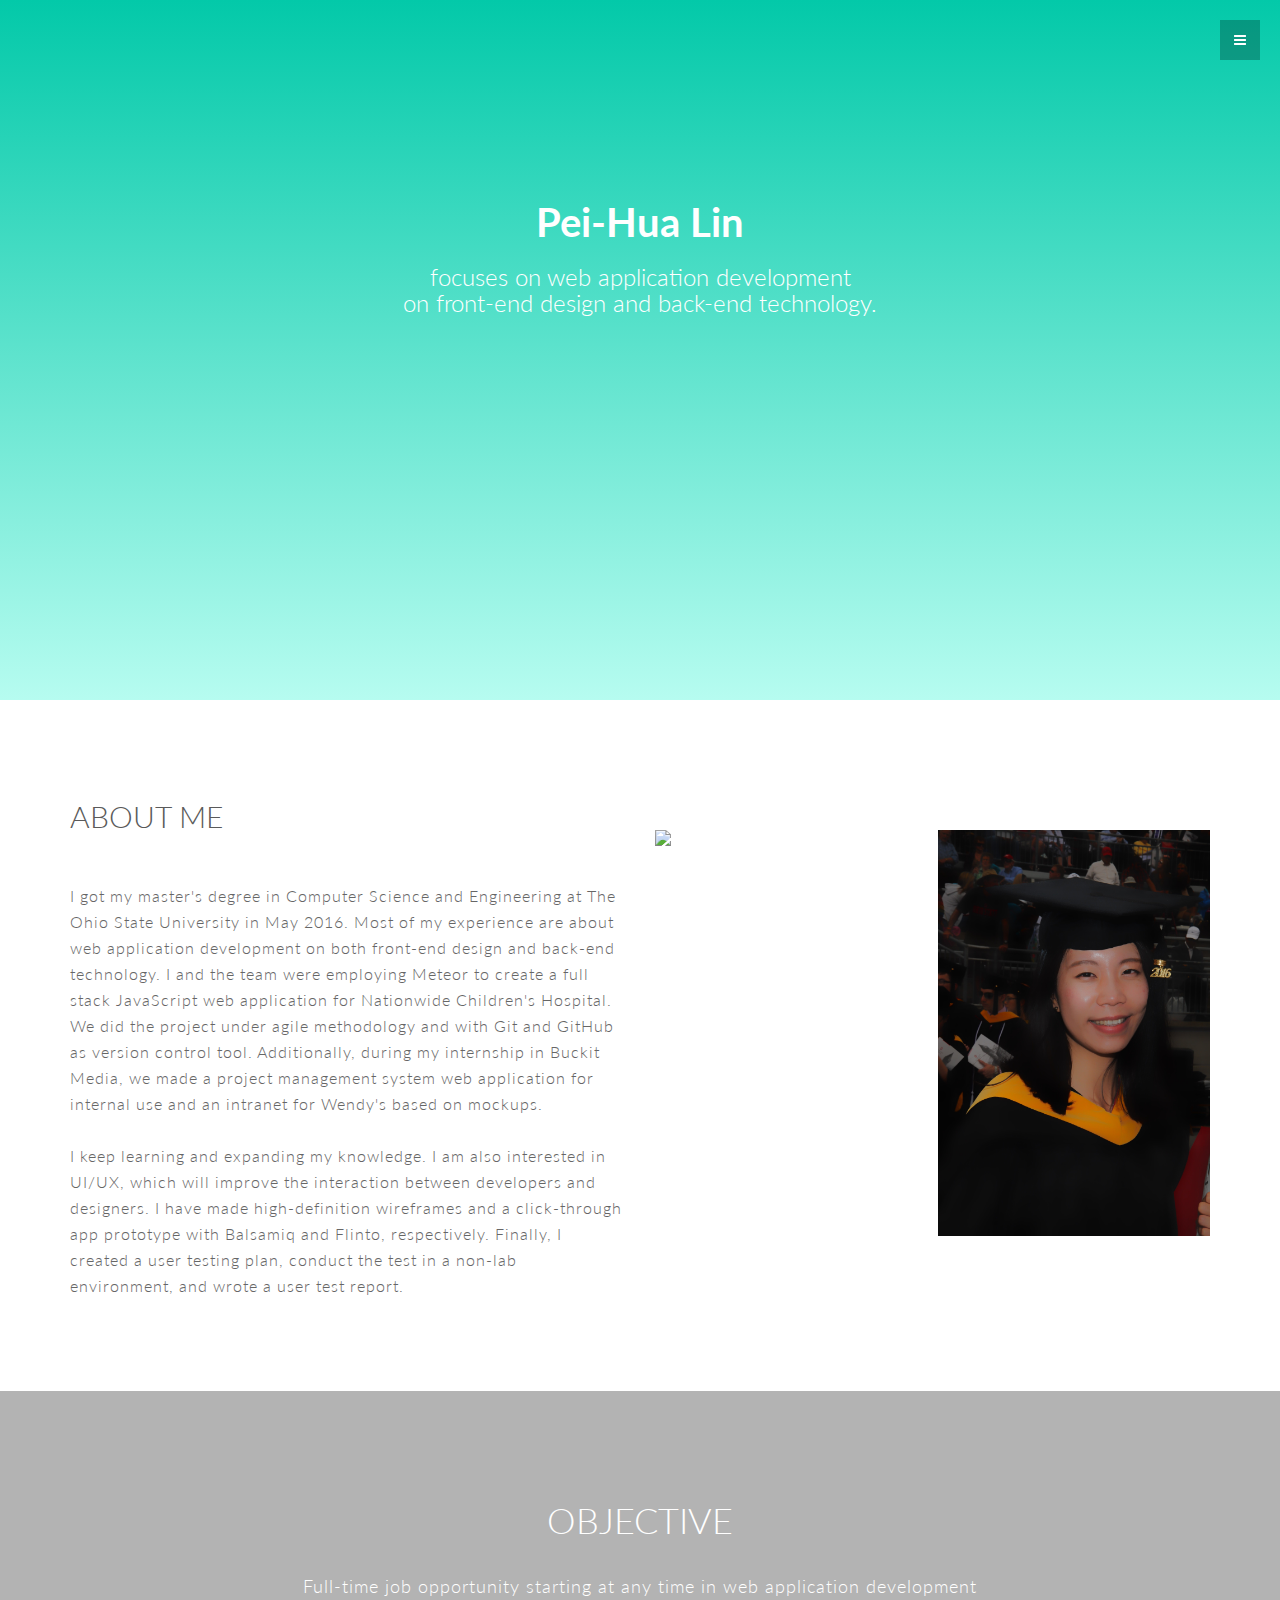
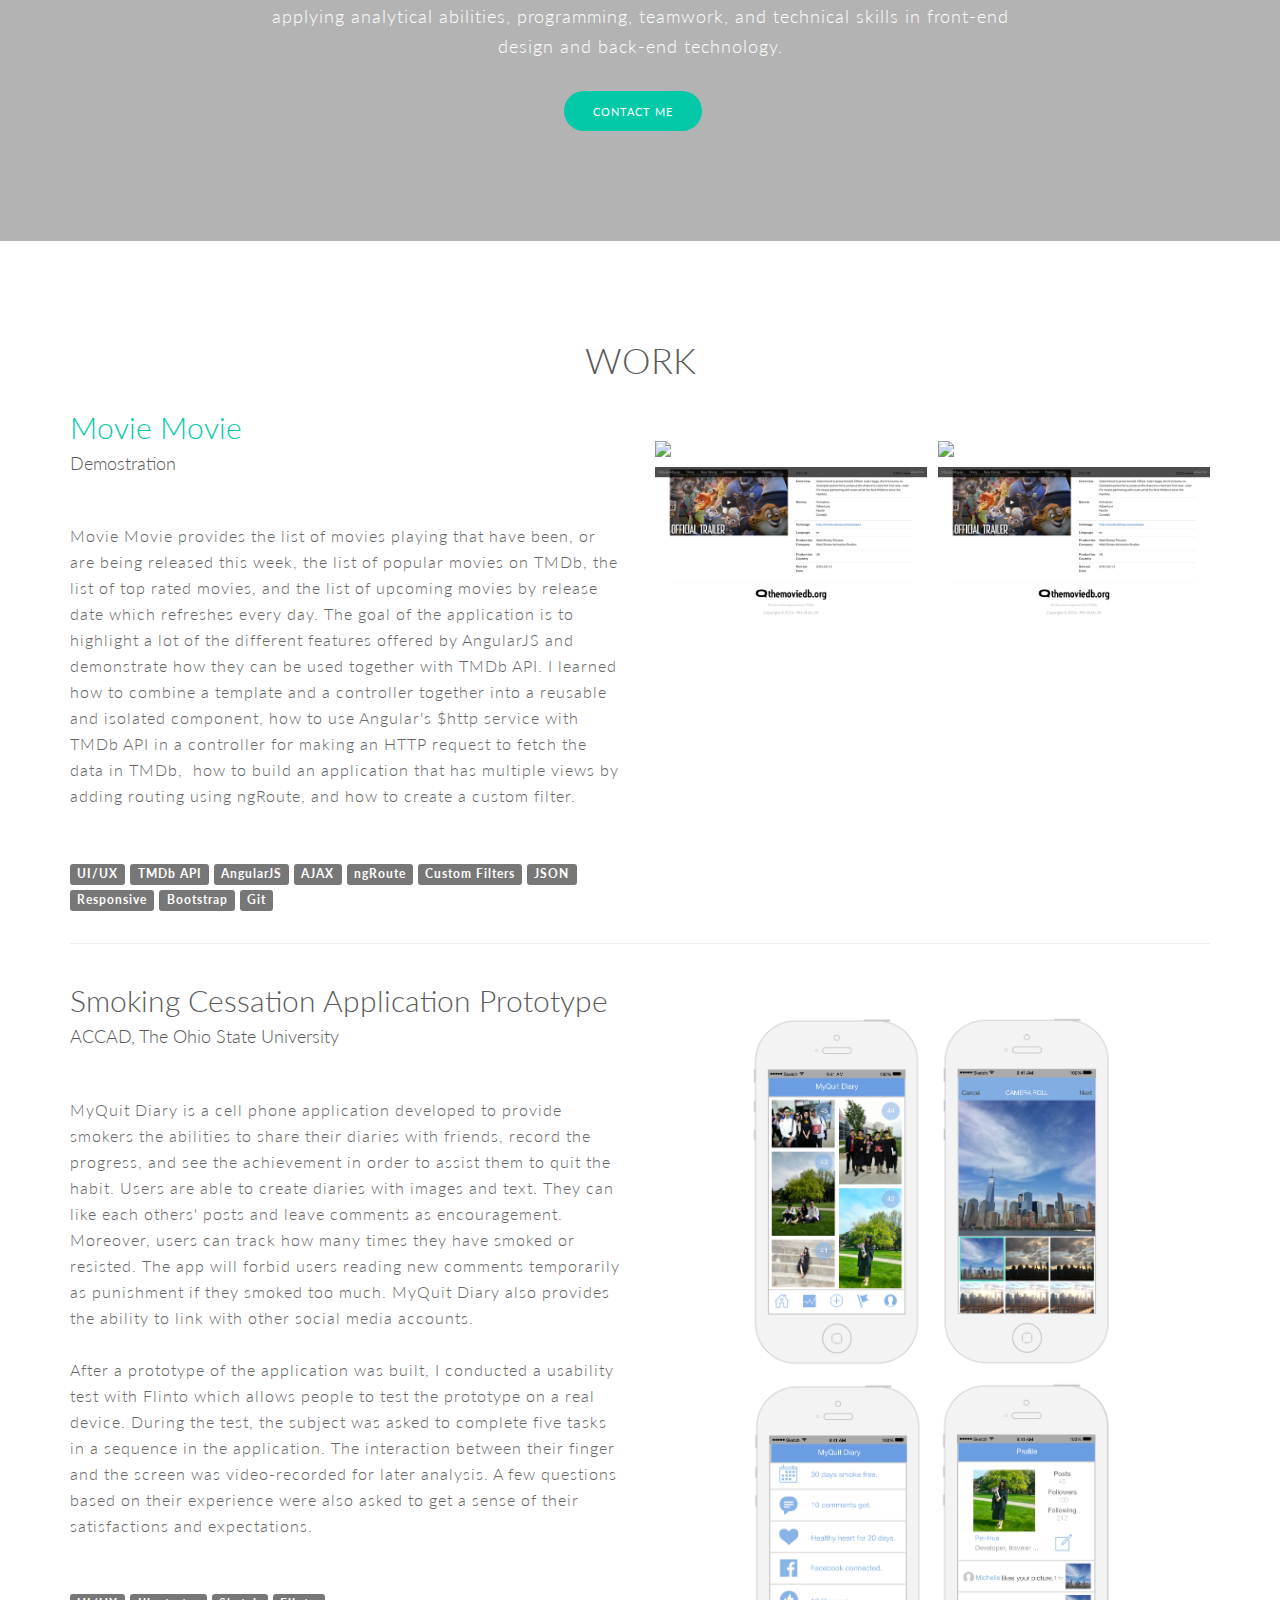
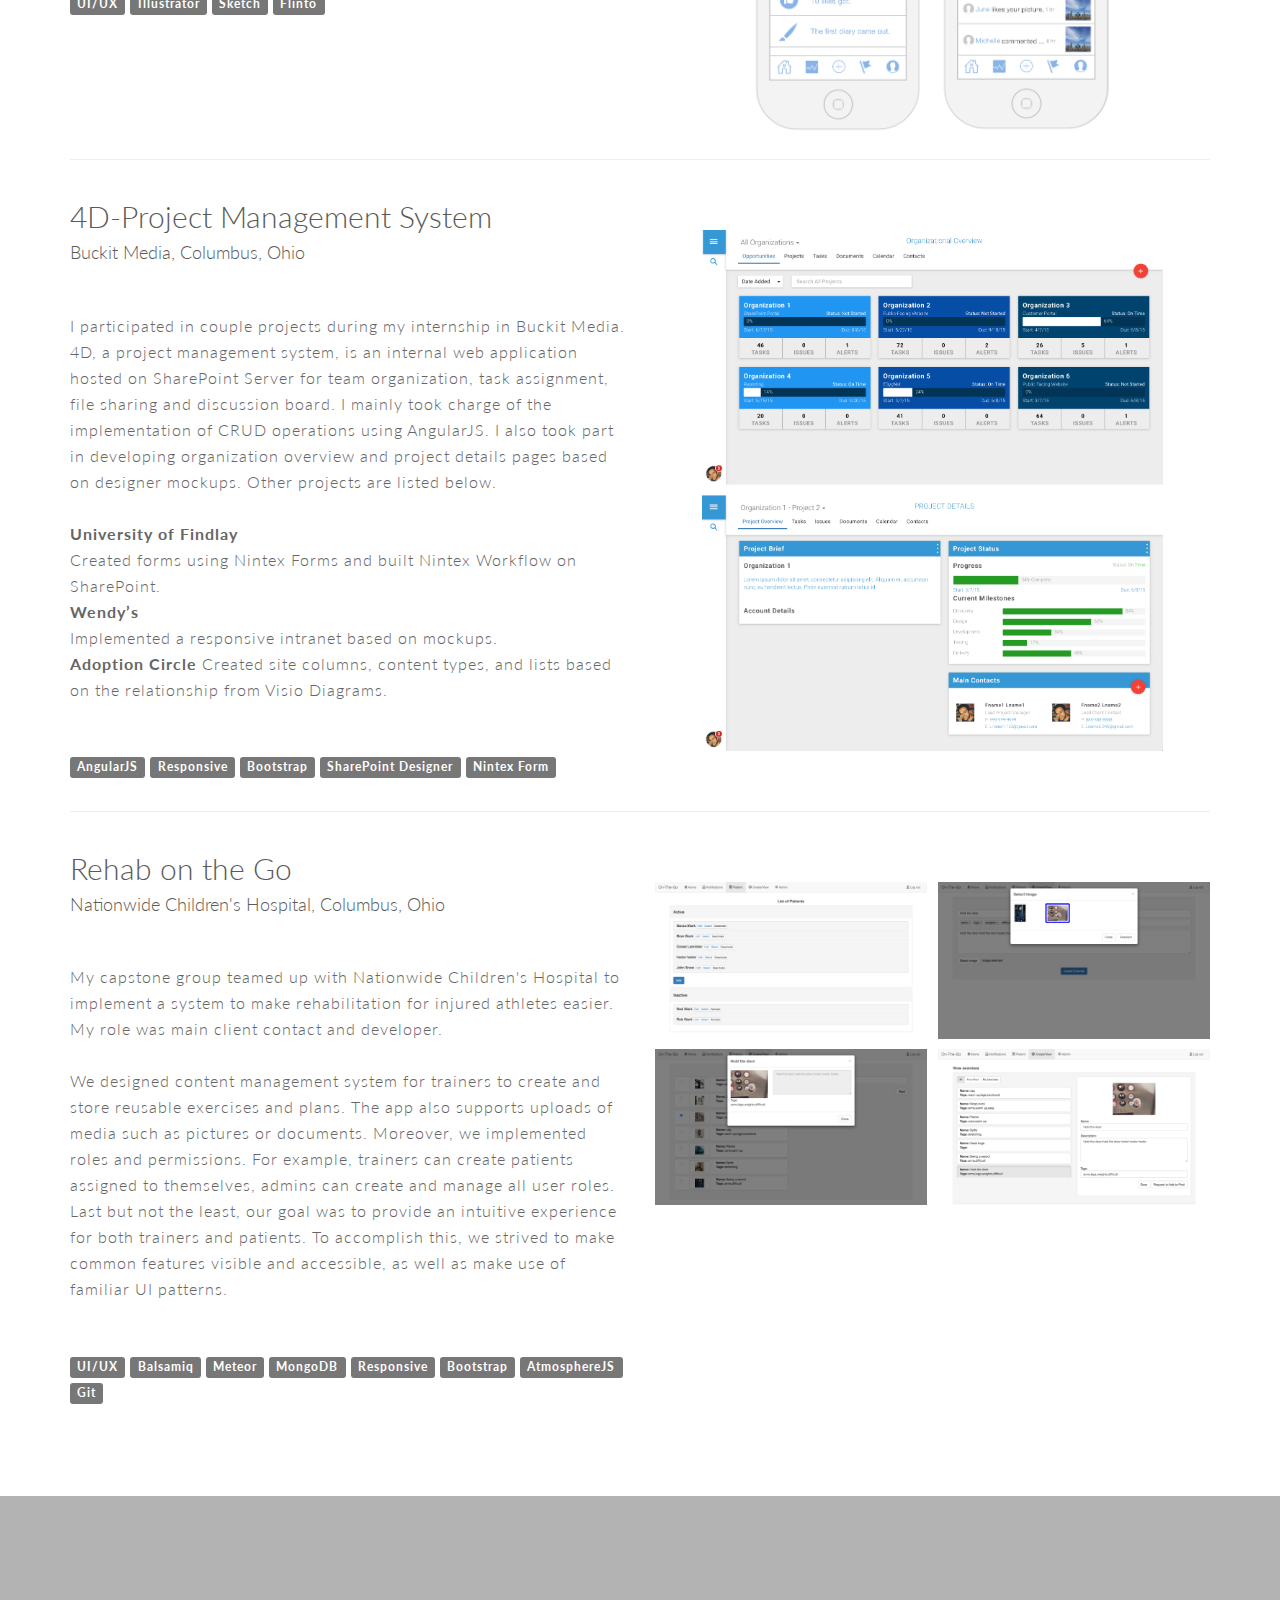
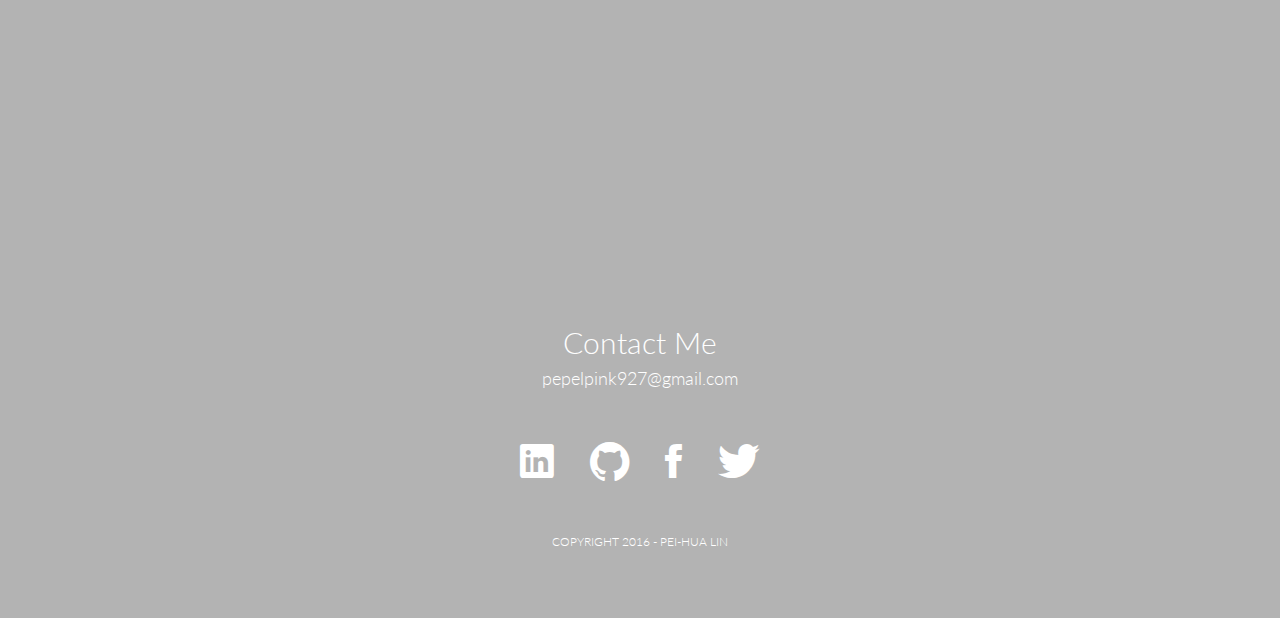
==== index.html @ c80e7998 "real moviemovie project description" ====
<!doctype html>
<html lang="en">
  <head>        
    <meta charset="utf-8" />
    <meta http-equiv="X-UA-Compatible" content="IE=edge" />
    <meta name="viewport" content="width=device-width, initial-scale=1" />
    <meta name="keywords" content="pei-hua, lin, Pei-Hua Lin, Pepel, web developer, front-end, front end" />
    <meta name="description" content="Pei-Hua Lin has experience about both front-end design and back-end technology." />
    <meta name="author" content="Pei-Hua Lin" />

    <meta property="og:site_name" content="Pei-Hua Lin" />
    <meta property="og:title" content="Pei-Hua Lin"/>
    <meta property="og:type" content="website"/>
    <meta property="og:url" content="http://pepellin.github.io"/>
    <meta property="og:image" content="https://raw.githubusercontent.com/pepellin/pepellin.github.io/master/images/profilePic.jpg"/>
    <meta property="og:description" content="Pei-Hua Lin has experience about both front-end design and back-end technology."/>

    <title>Pei-Hua Lin</title>

    <!-- Bootstrap core CSS -->
    <link href="assets/css/bootstrap.css" rel="stylesheet" />

    <!-- Custom styles for this template -->
    <link href="assets/css/ionicons.min.css" rel="stylesheet" />
    <link href="assets/css/style.css" rel="stylesheet">
    <link href="assets/css/font-awesome.min.css" rel="stylesheet" />

    <!-- Magnific Popup -->
    <link href="assets/css/magnific-popup.css" rel="stylesheet" />

    <!-- IE10 viewport hack for Surface/desktop Windows 8 bug -->
    <script src="assets/js/ie10-viewport-bug-workaround.js"></script>

    <!-- HTML5 shim and Respond.js IE8 support of HTML5 elements and media queries -->
    <!--[if lt IE 9]>
      <script src="https://oss.maxcdn.com/html5shiv/3.7.2/html5shiv.min.js"></script>
      <script src="https://oss.maxcdn.com/respond/1.4.2/respond.min.js"></script>
    <![endif]-->
    
    <!-- Google Map CSS -->
    <link href="assets/css/main.css" rel="stylesheet" />
    
  </head>

  <body data-spy="scroll" data-target="#theMenu" data-offset="10">

    <!-- Menu -->
    <nav class="menu" id="theMenu">
      <div class="menu-wrap">
        <h1 class="logo"><a href="index.html#home">Pei-Hua Lin</a></h1>
        <i class="fa fa-times menu-close"></i>
          <ul class="nav nav-pills nav-stacked">
            <li class="active">
              <a href="#home" class="smoothScroll">Home</a>
            </li>
            <li>
              <a href="#about" class="smoothScroll">About</a>
            </li>
            <li>
              <a href="#work" class="smoothScroll">Work</a>
            </li>
            <li>
              <a href="#contact" class="smoothScroll">Contact</a>
            </li>
          </ul>
        <a href="https://www.linkedin.com/in/pepellin" target="_blank"><i class="fa fa-linkedin"></i></a>
        <a href="https://github.com/pepellin" target="_blank"><i class="fa fa-github"></i></a>
        <a href="https://facebook.com/pepelpink" target="_blank"><i class="fa fa-facebook"></i></a>
        <a href="https://twitter.com/pepel_lin" target="_blank"><i class="fa fa-twitter"></i></a>
      </div>
      
      <!-- Menu button -->
      <div id="menuToggle"><i class="fa fa-bars"></i></div>
    </nav>

    <header id="home" name="home">
      <!--<div class="logo">Pei-Hua Lin</div>-->
      <!--<div class="social hidden-xs">
        <a href="https://www.linkedin.com/in/pepellin"><i class="ion-social-linkedin"></i></a>
        <a href="https://github.com/pepellin"><i class="ion-social-github"></i></a>
        <a href="https://facebook.com/pepelpink"><i class="ion-social-facebook"></i></a>
        <a href="https://twitter.com/pepel_lin"><i class="ion-social-twitter"></i></a>
      </div>-->
      <div class="container">
        <div class="row">
          <div class="col-md-8 col-md-offset-2 centered">
            <h1>Pei-Hua Lin</h1>
            <h3>focuses on web application development<br> on front-end design and back-end technology.</h3>
          </div>
        </div><!--/row-->
      </div><!--/container-->
    </header>
    
    <section id="about" name="about">  	
      <div class="container ptb">
        <div class="row">
          <div class="col-md-6">
            <h2>ABOUT ME</h2>
            <p class="mt">
                I got my master's degree in Computer Science and Engineering at The Ohio State University in May 2016. Most of my experience are about web application development on both front-end design and back-end technology. I and the team were employing Meteor to create a full stack JavaScript web application for Nationwide Children's Hospital. We did the project under agile methodology and with Git and GitHub as version control tool. Additionally, during my internship in Buckit Media, we made a project management system web application for internal use and an intranet for Wendy's based on mockups.<br><br> 
                I keep learning and expanding my knowledge. I am also interested in UI/UX, which will improve the interaction between developers and designers. I have made high-definition wireframes and a click-through app prototype with Balsamiq and Flinto, respectively. Finally, I created a user testing plan, conduct the test in a non-lab environment, and wrote a user test report.
            </p>
          </div>
          <div class="mt col-md-6 col-sm-12">
            <div class="popup-gallery" id="mix-container">
                <!-- Image 1 -->
                <div class="col-md-6 col-sm-6 col-xs-6 mix">
                        <a href="assets/img/profilePic1.png">
                            <img class="img-responsive" src="assets/img/profilePic1.png" /><!-- Image 1 source -->
                        </a>
                </div>
                <!-- Image 2 -->
                <div class="col-md-6 col-sm-6 col-xs-6 mix">
                        <a href="assets/img/profilePic2.png">
                            <img class="img-responsive" src="assets/img/profilePic2.png" /><!-- Image 2 source -->
                        </a>
                </div>
            </div>
          </div>
        </div><!--/row-->
      </div><!--/container-->
    

      <div id="sep">
        <div class="container">
          <div class="row centered">
            <div class="col-md-8 col-md-offset-2">
              <h1>OBJECTIVE</h1>
              <h4>Full-time job opportunity starting at any time in web application development applying analytical abilities, programming, teamwork, and technical skills in front-end design and back-end technology.</h4>
              <p><a href="#contact" class="smoothScroll"><button class="btn btn-conf-2 btn-green">Contact Me</button></a></p>
            </div><!--/col-md-8-->
          </div>
        </div>
      </div><!--/sep-->
    </section>
    
    <section id="work" name="work">  	
      <div class="container ptb">
        <section class="row">
          <div class="centered col-md-8 col-md-offset-2">
            <h1>WORK</h1>
          </div>
          <div class="col-md-6 col-sm-12">
            <a href="#/moviemovie/app/moviemovie.html#!/">
              <h2>Movie Movie</h2>
            </a>
            <h4>Demostration</h4>
            <p class="mt">
              Movie Movie provides the list of movies playing that have been, or are being released this week, 
              the list of popular movies on TMDb, 
              the list of top rated movies, 
              and the list of upcoming movies by release date which refreshes every day. 
              The goal of the application is to highlight a lot of the different features offered by AngularJS and demonstrate how they can be used together with TMDb API. 
              I learned how to combine a template and a controller together into a reusable and isolated component, 
              how to use Angular's $http service with TMDb API in a controller for making an HTTP request to fetch the data in TMDb, 
              how to build an application that has multiple views by adding routing using ngRoute, 
              and how to create a custom filter.
            </p>
            <p class="mt">
              <span class="label label-default">UI/UX</span>
              <span class="label label-default">TMDb API</span>
              <span class="label label-default">AngularJS</span>
              <span class="label label-default">AJAX</span>
              <span class="label label-default">ngRoute</span>
              <span class="label label-default">Custom Filters</span>
              <span class="label label-default">JSON</span>              
              <span class="label label-default">Responsive</span>
              <span class="label label-default">Bootstrap</span>
              <span class="label label-default">Git</span>
            </p> 
          </div>
          <div class="mt col-md-6 col-sm-12">
            <div class="popup-gallery" id="mix-container">
                <!-- Image 1 -->
                <div class="col-md-6 col-sm-6 col-xs-6 mix">
                        <a href="assets/img/moviemovie1.png">
                            <img class="img-responsive" src="assets/img/moviemovie1.png" /><!-- Image 1 source -->
                        </a>
                </div>
                <!-- Image 2 -->
                <div class="col-md-6 col-sm-6 col-xs-6 mix">
                        <a href="assets/img/moviemovie2.png">
                            <img class="img-responsive" src="assets/img/moviemovie2.png" /><!-- Image 2 source -->
                        </a>
                </div>
                <!-- Image 3 -->
                <div class="col-md-6 col-sm-6 col-xs-6 mix">
                        <a href="assets/img/moviemovie3.png">
                            <img class="img-responsive" src="assets/img/moviemovie4.png" /><!-- Image 3 source -->
                        </a>
                </div>
                <!-- Image 4 -->
                <div class="col-md-6 col-sm-6 col-xs-6 mix">
                        <a href="assets/img/moviemovie4.png">
                            <img class="img-responsive" src="assets/img/moviemovie4.png" /><!-- Image 4 source -->
                        </a>
                </div>
            </div>
          </div>
        </section><!--/row-->
        <hr />
        <section class="row">
          <div class="col-md-6 col-sm-12">
            <h2>Smoking Cessation Application Prototype</h2>
            <h4>ACCAD, The Ohio State University</h4>
            <p class="mt">
              MyQuit Diary is a cell phone application developed to provide smokers the abilities to share their diaries with friends, record the progress, and see the achievement in order to assist them to quit the habit. Users are able to create diaries with images and text. They can like each others' posts and leave comments as encouragement. Moreover, users can track how many times they have smoked or resisted. The app will forbid users reading new comments temporarily as punishment if they smoked too much. MyQuit Diary also provides the ability to link with other social media accounts.<br><br>

              After a prototype of the application was built, I conducted a usability test with Flinto which allows people to test the prototype on a real device. During the test, the subject was asked to complete five tasks in a sequence in the application. The interaction between their finger and the screen was video-recorded for later analysis. A few questions based on their experience were also asked to get a sense of their satisfactions and expectations.
            </p>
            <p class="mt">
              <span class="label label-default">UI/UX</span>
              <span class="label label-default">Illustrator</span>  
              <span class="label label-default">Sketch</span>
              <span class="label label-default">Flinto</span>
            </p>  
          </div>
          <div class="mt col-md-6 col-sm-12">
            <div class="popup-gallery" id="mix-container">
                <!-- Image 1 -->
                <div class="col-md-4 col-md-offset-2 col-sm-3 col-xs-3 mix">
                        <a href="assets/img/myQuit1.png">
                            <img class="img-responsive" src="assets/img/myQuit1.png" /><!-- Image 1 source -->
                        </a>
                </div>
                <!-- Image 2 -->
                <div class="col-md-4 col-sm-3 col-xs-3 mix">
                        <a href="assets/img/myQuit2.png">
                            <img class="img-responsive" src="assets/img/myQuit2.png" /><!-- Image 2 source -->
                        </a>
                </div>
                <!-- Image 3 -->
                <div class="col-md-4 col-md-offset-2 col-sm-3 col-xs-3 mix">
                        <a href="assets/img/myQuit3.png">
                            <img class="img-responsive" src="assets/img/myQuit3.png" /><!-- Image 3 source -->
                        </a>
                </div>
                <!-- Image 4 -->
                <div class="col-md-4 col-sm-3 col-xs-3 mix">
                        <a href="assets/img/myQuit4.png">
                            <img class="img-responsive" src="assets/img/myQuit4.png" /><!-- Image 4 source -->
                        </a>
                </div>
            </div>
          </div>
        </section><!--/row-->
        <hr />
        <section class="row">
          <div class="col-md-6 col-sm-12">
            <h2>4D-Project Management System</h2>
            <h4>Buckit Media, Columbus, Ohio</h4>
            <p class="mt">
              I participated in couple projects during my internship in Buckit Media. 4D, a project management system, is an internal web application hosted on SharePoint Server for team organization, task assignment, file sharing and discussion board. I mainly took charge of the implementation of CRUD operations using AngularJS. I also took part in developing organization overview and project details pages based on designer mockups. Other projects are listed below.<br><br>
              <strong>University of Findlay</strong><br>
                Created forms using Nintex Forms and built Nintex Workflow on SharePoint.<br>
                <strong>Wendy’s</strong><br>
                Implemented a responsive intranet based on mockups.<br>
                <strong>Adoption Circle</strong>
                Created site columns, content types, and lists based on the relationship from Visio Diagrams.
            </p>
            <p class="mt">
              <span class="label label-default">AngularJS</span>
              <span class="label label-default">Responsive</span>
              <span class="label label-default">Bootstrap</span>
              <span class="label label-default">SharePoint Designer</span>
              <span class="label label-default">Nintex Form</span>
            </p> 
          </div>
          <div class="mt col-md-6 col-sm-12">
            <div class="popup-gallery" id="mix-container">
                <!-- Image 1 -->
                <div class="col-md-10 col-md-offset-1 col-sm-6 col-xs-6 mix">
                        <a href="assets/img/fourD1.png">
                            <img class="img-responsive" src="assets/img/fourD1.png" /><!-- Image 1 source -->
                        </a>
                </div>
                <!-- Image 2 -->
                <div class="col-md-10 col-md-offset-1 col-sm-6 col-xs-6 mix">
                        <a href="assets/img/fourD2.png">
                            <img class="img-responsive" src="assets/img/fourD2.png" /><!-- Image 2 source -->
                        </a>
                </div>
            </div>
          </div>
        </section><!--/row-->
        <hr />
        <section class="row">
          <div class="col-md-6 col-sm-12">
            <h2>Rehab on the Go</h2>
            <h4>Nationwide Children's Hospital, Columbus, Ohio</h4>
            <p class="mt">
              My capstone group teamed up with Nationwide Children's Hospital to implement a system to make rehabilitation for injured athletes easier. My role was main client contact and developer.<br><br> 

              We designed content management system for trainers to create and store reusable exercises and plans. The app also supports uploads of media such as pictures or documents. Moreover, we implemented roles and permissions. For example, trainers can create patients assigned to themselves, admins can create and manage all user roles. Last but not the least, our goal was to provide an intuitive experience for both trainers and patients.  To accomplish this, we strived to make common features visible and accessible, as well as make use of familiar UI patterns.
            </p>
            <p class="mt">
              <span class="label label-default">UI/UX</span>
              <span class="label label-default">Balsamiq</span>
              <span class="label label-default">Meteor</span>
              <span class="label label-default">MongoDB</span>
              <span class="label label-default">Responsive</span>
              <span class="label label-default">Bootstrap</span>
              <span class="label label-default">AtmosphereJS</span>
              <span class="label label-default">Git</span>
            </p> 
          </div>
          <div class="mt col-md-6 col-sm-12">
            <div class="popup-gallery" id="mix-container">
                <!-- Image 1 -->
                <div class="col-md-6 col-sm-6 col-xs-6 mix">
                        <a href="assets/img/rotg1.png">
                            <img class="img-responsive" src="assets/img/rotg1.png" /><!-- Image 1 source -->
                        </a>
                </div>
                <!-- Image 2 -->
                <div class="col-md-6 col-sm-6 col-xs-6 mix">
                        <a href="assets/img/rotg2.png">
                            <img class="img-responsive" src="assets/img/rotg2.png" /><!-- Image 2 source -->
                        </a>
                </div>
                <!-- Image 3 -->
                <div class="col-md-6 col-sm-6 col-xs-6 mix">
                        <a href="assets/img/rotg3.png">
                            <img class="img-responsive" src="assets/img/rotg3.png" /><!-- Image 3 source -->
                        </a>
                </div>
                <!-- Image 4 -->
                <div class="col-md-6 col-sm-6 col-xs-6 mix">
                        <a href="assets/img/rotg4.png">
                            <img class="img-responsive" src="assets/img/rotg4.png" /><!-- Image 4 source -->
                        </a>
                </div>
            </div>
          </div>
        </section><!--/row-->
      </div><!--/container-->
    </section>

    <div id="g">

    </div><!--/g-->

    <!--<div id="green">
      <div class="container">
        <div class="row">
          <div class="col-md-6 col-md-offset-3 centered">
            <div id="carousel-example-generic" class="carousel slide" data-ride="carousel">-->
              <!-- Indicators -->
              <!-- Wrapper for slides -->
              <!--<div class="carousel-inner" role="listbox">
                <div class="item active">
                  <h3>I enjoyed so much the last edition of Landing Sumo, that I bought the tickets for the new one edition of the event the first day.</h3>
                  <h5><tgr>DAVID JHONSON</tgr></h5>
                </div>
                <div class="item">
                    <h3>It is a long established fact that a reader will be distracted by the readable content of a page when looking at its layout.</h3>
                    <h5><tgr>MARK LAWRENCE</tgr></h5>
                </div>
                <div class="item">
                  <h3>There are many variations of passages of Lorem Ipsum available, but the majority have suffered alteration, by injected humour.</h3>
                  <h5><tgr>LISA SMITH</tgr></h5>
                </div>
              </div>-->
            <!--</div><!--/Carousel-->

          <!--</div>
        </div><!--/row-->
      <!--</div><!--/container-->
    <!--</div><!--/green-->
    
    <footer id="contact" name="contact">
      <div class="row">
        <div class="col-md-12">
          <div id="map"></div>
        </div>
      </div>
      <div class="container">
        <div class="row centered">
          <h2>Contact Me</h2>
          <h4><a href="mailto:pepelpink927@gmail.com">pepelpink927@gmail.com</a></h5>

          <p class="mt">
        <a href="https://www.linkedin.com/in/pepellin" target="_blank"><i class="ion-social-linkedin"></i></a>
        <a href="https://github.com/pepellin" target="_blank"><i class="ion-social-github"></i></a>
        <a href="https://facebook.com/pepelpink" target="_blank"><i class="ion-social-facebook"></i></a>
        <a href="https://twitter.com/pepel_lin" target="_blank"><i class="ion-social-twitter"></i></a>
          </p>
          <h6 class="mt">COPYRIGHT 2016 - PEI-HUA LIN</h6>
        </div><!--/row-->
      </div><!--/container-->
    </footer>

    <!-- Bootstrap core JavaScript
    ================================================== -->
    <!-- Placed at the end of the document so the pages load faster -->
    <script src="assets/js/jquery.js"></script>
    <!-- Magnific Popup -->
    <script src="assets/js/jquery.magnific-popup.js"></script>
    
    <script src="assets/js/bootstrap.js"></script>
    <!--<script src="assets/js/retina-1.1.0.js"></script>-->
    <script src="https://maps.googleapis.com/maps/api/js?callback=initMap"
        async defer></script> <!--google map-->    
    <script src="assets/js/smoothscroll.js"></script>
    <script src="assets/js/main.js"></script>
  </body>
</html>
---- assets/css/style.css ----
/*
 * Author: Carlos Alvarez
 * URL: http://alvarez.is
 *
 * Project Name: Landing Sumo - Theme 20
 * URL: http://LandingSumo.com
 * Version: 1.0
 * Exclusive Freebie for BlackTie.co
 */

/*	################################################################
	1. GENERAL STRUCTURES
################################################################# */

/* Import fonts */
@import url(http://fonts.googleapis.com/css?family=Lato:300,400,700,900);

* { 
	margin: 0;
	padding: 0px;
    font-family: 'Lato', sans-serif;
} 
body {
	background: #fff; 
	margin: 0; 
	color: #5a5a5a;
}

h1, h2, h3, h4, h5, h6 {
    font-family: 'Lato', sans-serif;
	font-weight: 300;
}


p { 
	padding: 0; 
	margin-bottom: 12px; 
    font-family: 'Lato', sans-serif;
	font-weight: 300;
	font-size: 16px; 
	line-height: 26px;
	letter-spacing: 1px;
	color: #666; 
	margin-top: 10px; 
}

html,
body {
    width: 100%;
    /*height: 100%;*/
    margin: 0px;
    padding: 0px;
    overflow-x: hidden; /* fix white blank on the right side */
}

.alignleft { float: left; }
.alignright { float: right; } 
.aligncenter {
	margin-left: auto;
	margin-right: auto;
	display: block;
	clear: both;
}
.centered {text-align: center}
.mt {margin-top: 50px;}
.mb {margin-bottom: 50px;}
.mtb {margin-top: 50px; margin-bottom: 50px;}
.mtb2 { margin-top: 100px; margin-bottom: 100px;}
.ptb {padding-top: 80px; padding-bottom: 80px;}

.clear {
	clear: both;
	display: block;
	font-size: 0;
	height: 0;
	line-height: 0;
	width:100%;
}
::-moz-selection  {
	color: #fff;
	text-shadow:none;
	background:#2B2E31;
}
::selection {
	color: #fff;
	text-shadow:none;
	background:#2B2E31;
}
*,
*:after,
*:before {
	-webkit-box-sizing: border-box;
	-moz-box-sizing: border-box;
	box-sizing: border-box;
	padding: 0;
	margin: 0;
}
a { 
	padding: 0;
	margin: 0;
	text-decoration: none; 
	-webkit-transition: background-color .4s linear, color .4s linear;
	-moz-transition: background-color .4s linear, color .4s linear;
	-o-transition: background-color .4s linear, color .4s linear;
	-ms-transition: background-color .4s linear, color .4s linear;
	transition: background-color .4s linear, color .4s linear;
	color: #03C9A9;
}
a:hover,
a:focus {
  text-decoration: none;
  color:#696E74;
}

.nopadding {
	padding: 0px !important;
	margin: 0px;
}

.nav > li > a:hover,
.nav > li > a:focus {
  text-decoration: none;
  color:#fff;
  background-color: transparent;
}

.nav-pills > li.active > a,
.nav-pills > li.active > a:hover,
.nav-pills > li.active > a:focus {
  color: #03C9A9;
  background-color: transparent;
}


/* FORM CONFIGURATION */

input {
	font-size: 16px;
	min-height: 40px;
	border-radius: 25px;
	line-height: 20px;
	padding: 15px 30px 16px;
	border: 1px solid #b9b9af;
	margin-bottom: 10px;
	background-color: #fff;
	opacity: 0.9;
	-webkit-transition: background-color 0.2s;
	transition: background-color 0.2s;
}

.subscribe-input {
	float: left;
	width: 65%;
	text-align: left;
	margin-right: 2px;
}

@media screen and (max-width: 767px) {
	.subscribe-input {
		width: 100%;
	}
}

.subscribe-submit {
	right: 0;
}

.btn-download {
	background: #FDE3A7;
}

/*Buttons Configuration */
.btn-conf {
	border-radius: 50px;
	margin-right: 15px;
	font-size: 11px;
	letter-spacing: 1px;
	text-transform: uppercase;
	padding: 18px 28px 17px 28px;
	}

.btn-conf-2 {
	border-radius: 50px;
	margin-right: 15px;
	font-size: 11px;
	letter-spacing: 1px;
	text-transform: uppercase;
	padding: 12px 28px 11px 28px;
	margin-top: 20px;
	}	

.btn-green {
	background: #03C9A9;
	color: white
}

/* HEADER SECTION */
header {
	background: #03C9A9;	
	background: -webkit-linear-gradient(#03C9A9, #9dfbec); /* For Safari 5.1 to 6.0 */
    background: -o-linear-gradient(#03C9A9, #9dfbec); /* For Opera 11.1 to 12.0 */
    background: -moz-linear-gradient(#03C9A9, #9dfbec); /* For Firefox 3.6 to 15 */
    background: linear-gradient(#03C9A9, #b6fcf0);  /*Standard syntax */
	/*background: url(../img/header.jpg) no-repeat center top;*/
	padding-top: 180px;
	text-align:center;
	background-attachment: relative;
	background-position: center center;
	min-height: 700px;
	position: relative;
	width: 100%; 
	color: white;
	
    -webkit-background-size: 100%;
    -moz-background-size: 100%;
    -o-background-size: 100%;
    background-size: 100%;

    -webkit-background-size: cover;
    -moz-background-size: cover;
    -o-background-size: cover;
    background-size: cover;
}

header .logo {
	top: 30px;
	left: 45px;
	font-size: 18px;
	font-weight: 900;
	position:absolute; 
}

header .social {
	top: 30px;
	right: 45px;
	font-size: 20px;
	position: absolute;
}

header .social i {
	margin-left: 20px;
}

header .social a {
	color: white;
}

header h1 {
	font-weight: 700;
	color: white;
	font-size: 40px;
}


/* ==========================================================================
   MENU CONFIGURATION
   ========================================================================== */

.menu {
	position: fixed;
	right: -200px;
	width: 260px;
	height: 100%;
	top: 0;
	z-index: 10;
	text-align: left;
}

.menu.menu-open {
	right: 0px;
}

.menu-wrap {
	position: absolute;
	top: 0;
	left: 60px;
	/*background: #1a1a1a;*/
	background:rgba(0,0,0,0.7);
	width: 200px;
	height: 100%;
}

.menu h1.logo a {
	font-family: 'Lato', sans-serif;
	font-size: 16px;
	font-weight: 700;
	letter-spacing: 0.15em;
	line-height: 40px;
	text-transform: uppercase;
	color: #808080;
	margin-top: 20px;
}

.menu h1.logo a:hover {
	color: #fff;
}

.menu img.logo {
	margin: 20px 0;
	max-width: 160px;
}

.menu a {
	margin-left: 20px;
	color: #808080;
	display: block;
	font-size: 12px;
	font-weight: 700;
	line-height: 40px;
	letter-spacing: 0.1em;
	text-transform: uppercase;
}

.menu a:hover {
	color: #fff;
}

.menu a:active {
	color: #ffffff;
}

.menu a > i {
	float: left;
	display: inline-block;
	vertical-align: middle; 
	text-align: left;
	width: 25px;
	font-size: 14px;
	line-height: 40px;
	margin: 25px 2px;
}

.menu-close {
	cursor: pointer;
	display: block;
	position: absolute;
	font-size: 14px;
	color: #808080;
	width: 40px;
	height: 40px;
	line-height: 40px;
	top: 20px;
	right: 5px;
	-webkit-transition: all .1s ease-in-out;
	   -moz-transition: all .1s ease-in-out;
		-ms-transition: all .1s ease-in-out;
		 -o-transition: all .1s ease-in-out;
			transition: all .1s ease-in-out;
}

.menu-close:hover {
	color: #fff;
	-webkit-transition: all .1s ease-in-out;
	   -moz-transition: all .1s ease-in-out;
		-ms-transition: all .1s ease-in-out;
		 -o-transition: all .1s ease-in-out;
			transition: all .1s ease-in-out;
}

/* Push the body after clicking the menu button */
.body-push {
	overflow-x: hidden;
	position: relative;
	left: 0;
}

.body-push-toright {
	left: 200px;
}

.body-push-toleft {
	left: -200px;
}

.menu,
.body-push {
	-webkit-transition: all .3s ease;
	   -moz-transition: all .3s ease;
		-ms-transition: all .3s ease;
		 -o-transition: all .3s ease;
			transition: all .3s ease;
}

#menuToggle {
	position: absolute;
	top: 20px;
	left: 0;
	z-index: 11;
	display: block;
	text-align: center;
	font-size: 14px;
	color: #ffffff;
	width: 40px;
	height: 40px;
	line-height: 40px;
	cursor: pointer;
	background: rgba(0,0,0,0.25);
	-webkit-transition: all .1s ease-in-out;
	   -moz-transition: all .1s ease-in-out;
		-ms-transition: all .1s ease-in-out;
		 -o-transition: all .1s ease-in-out;
			transition: all .1s ease-in-out;
}

#menuToggle:hover {
	color: #ffffff;
	background: rgba(0,0,0,0.2);
	-webkit-transition: all .1s ease-in-out;
	   -moz-transition: all .1s ease-in-out;
		-ms-transition: all .1s ease-in-out;
		 -o-transition: all .1s ease-in-out;
			transition: all .1s ease-in-out;
}


/* Store Links */
.store img {
	margin-right: 10px;
	margin-top: 20px;
}

/* SEP */
#sep {
	background: #b3b3b3;
	/*background: url(../img/sep.jpg) no-repeat center top;*/
	padding-top: 90px;
	text-align:center;
	background-attachment: relative;
	background-position: center center;
	min-height: 450px;
	width: 100%;
	color: white;
	
    -webkit-background-size: 100%;
    -moz-background-size: 100%;
    -o-background-size: 100%;
    background-size: 100%;

    -webkit-background-size: cover;
    -moz-background-size: cover;
    -o-background-size: cover;
    background-size: cover;
}

#sep h4 {
	letter-spacing: 1px;
	line-height: 30px;
	margin-top: 30px;
}

/* Pricing Tables */
.price-table {
	border: 2px solid #5a5a5a;
	border-radius: 25px;
	padding-top: 15px;
	padding-bottom: 25px;
	margin: 5px; 
}

.price-table .p-head {
	font-weight: 700;
	font-size: 14px;
	letter-spacing: 1px;
	text-transform: uppercase;
	line-height: 80px;
	border-bottom: 2px solid #ccc;
}

.price-table .p-body .features li {
	color: #333333;
	border-bottom: 2px solid #ccc;
	padding: 24px 0px;
	margin: 0;
	letter-spacing: 1px;
}

.p-body .price .detail {
	font-weight: 700;
	font-size: 45px;
	margin-left: 10px;
	margin-right: 10px;
}

.p-body .price .sub {
	font-size: 18px;
	color: #ccc;
	position: relative;
	bottom: 10px;
	font-weight: 700;
}

ul {
	list-style-type: none;
}

/* SPONSORS */
#g {
	background: #f2f2f2;
	/*padding-top: 60px;
	padding-bottom: 60px;*/
}

.sponsor img {
	max-width: 140px;
	max-height: 60px;
	vertical-align: middle;
}

.sponsor .col-sm-2 {
	height: 80px;
	line-height: 80px;
}

/* GREEN SECTION - TESTIMONIAL */

#green {
	padding-top: 90px;
	padding-bottom: 60px;
	min-height: 300px;
	background: #03C9A9;
	color: white;
}

#green tgr {
	font-weight: 700;
	letter-spacing: 1px;
}

/* FOOTER */
footer {
	padding-top: 60px;
	padding-bottom: 60px;
	background: #b3b3b3;
	color: white;
}

footer h5 {
	margin-top: 30px;
	letter-spacing: 1px;
}

footer i {
	font-size: 45px;
	margin: 15px;
}

footer a {
	color: #ffffff;
}

footer a:hover {
	color: #03C9A9;
}
---- assets/css/main.css ----
/* work */
#mix-container {
    margin: -5px;
}
#mix-container .mix {
    /*display: none;*/
    padding: 5px;
}

/* footer */
#map {
width: auto;
height: 350px;
}
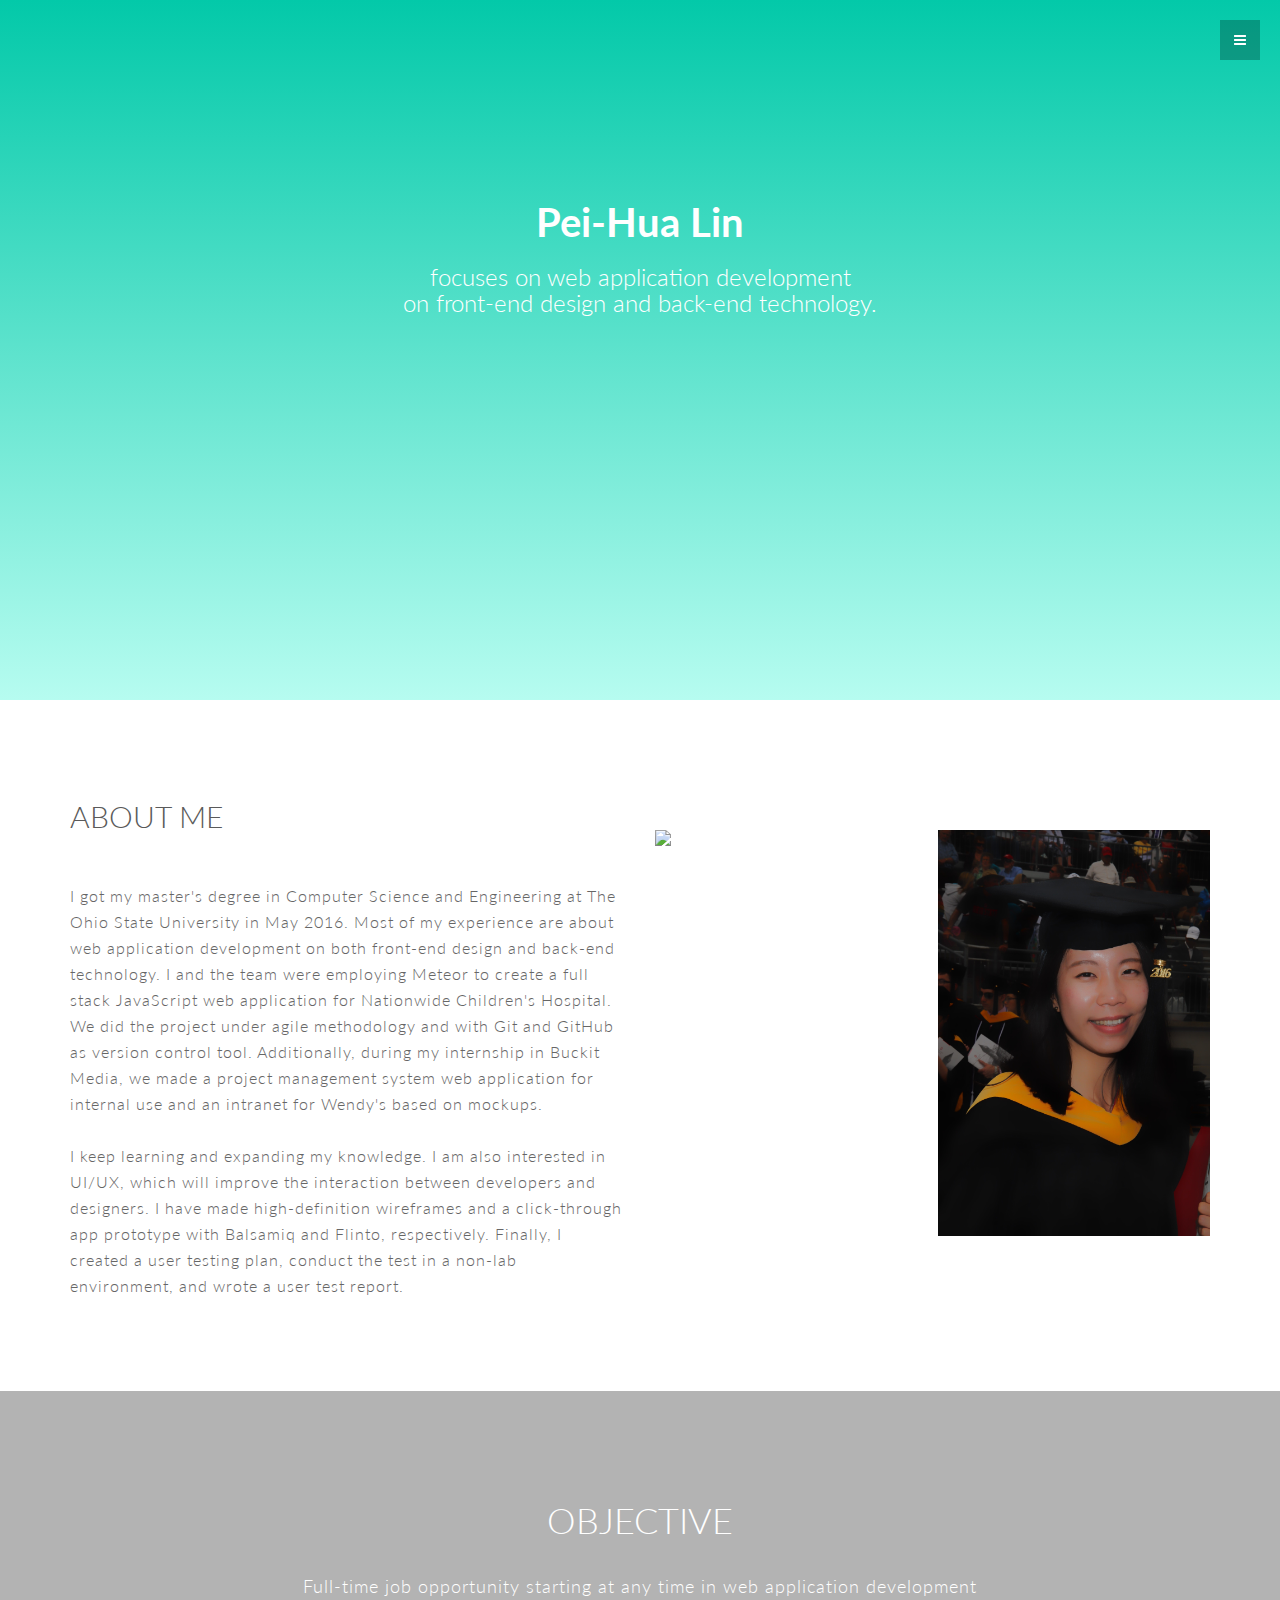
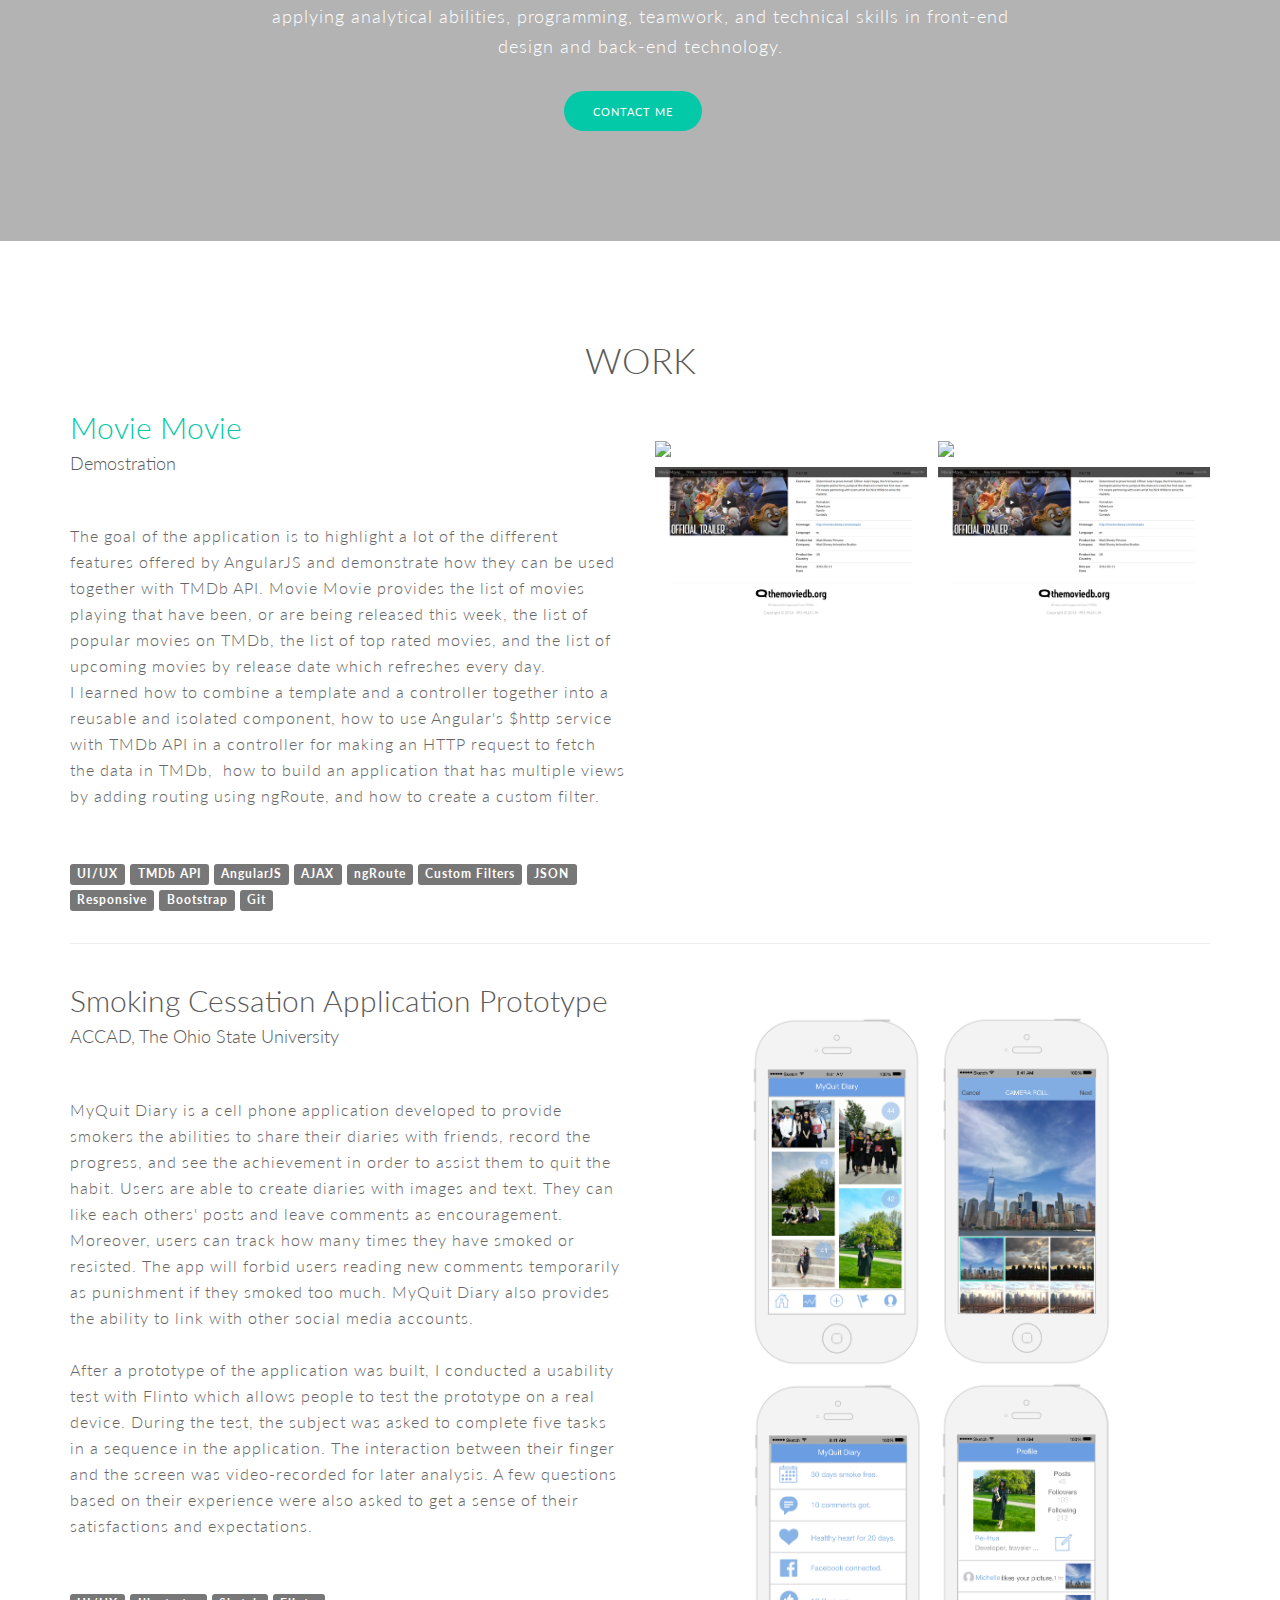
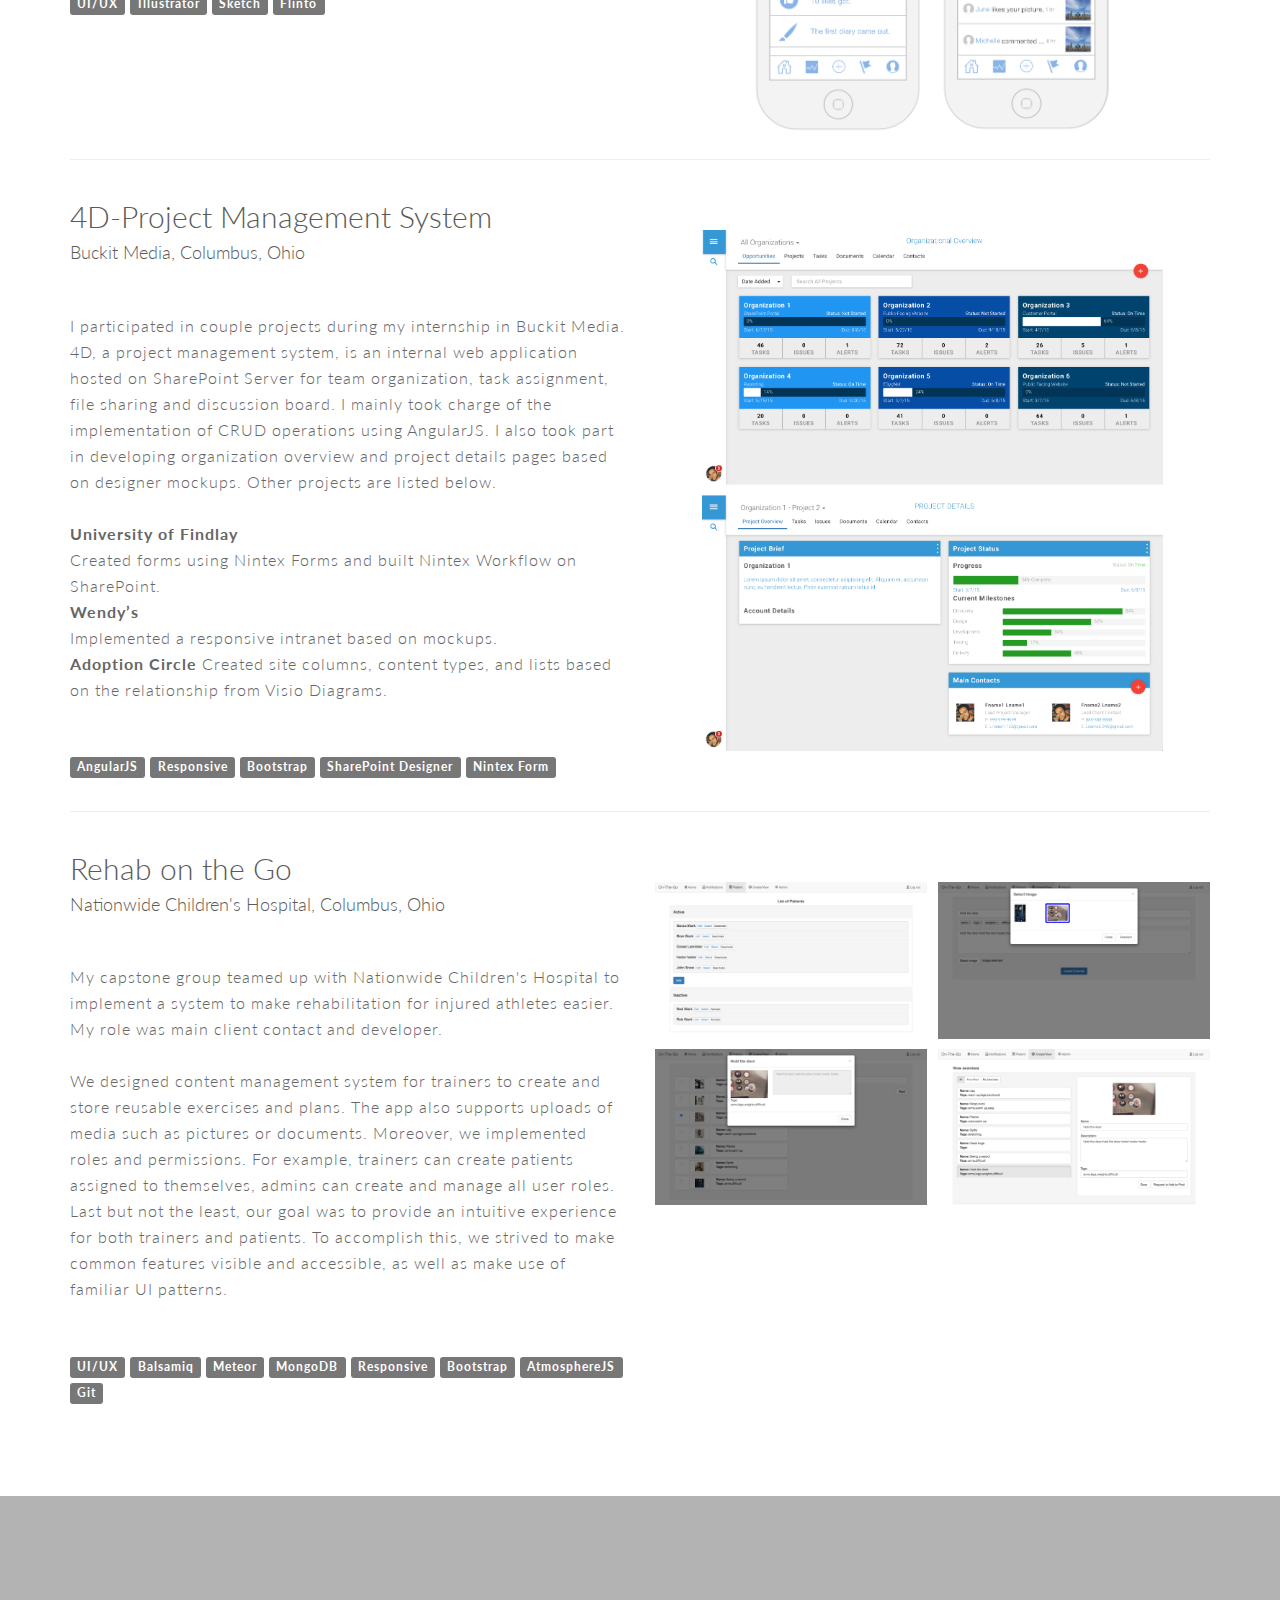
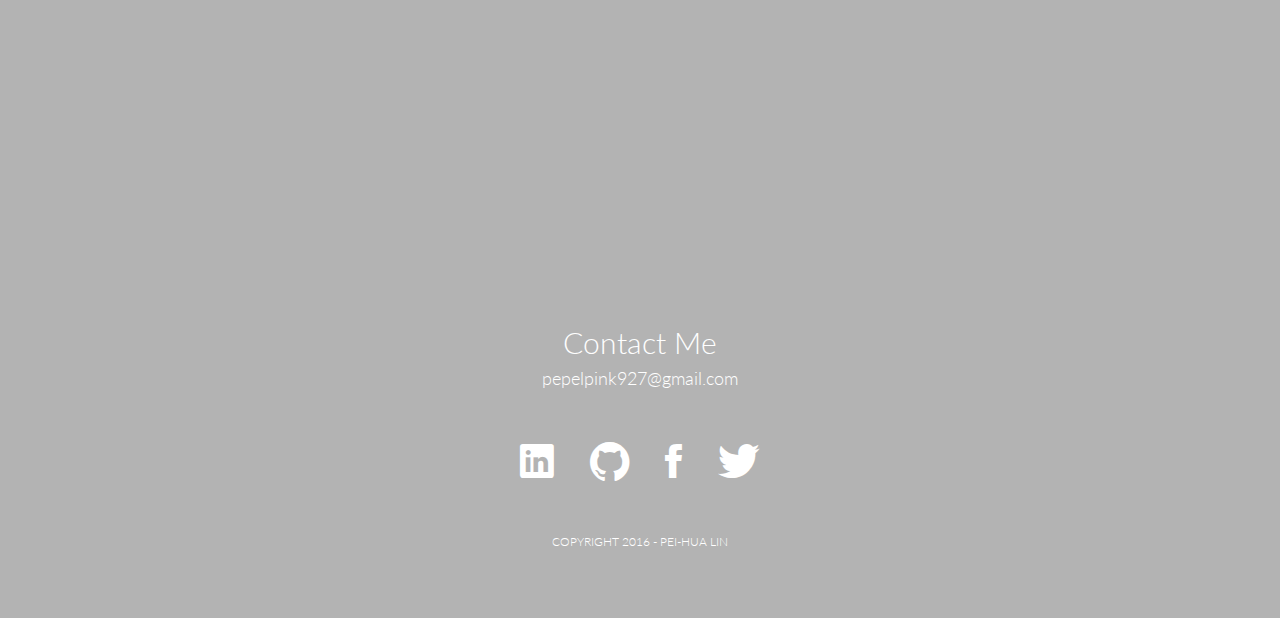
==== commit e69e3210: "adjusted p" ====
--- a/index.html
+++ b/index.html
@@ -146,11 +146,11 @@
             </a>
             <h4>Demostration</h4>
             <p class="mt">
+              The goal of the application is to highlight a lot of the different features offered by AngularJS and demonstrate how they can be used together with TMDb API. 
               Movie Movie provides the list of movies playing that have been, or are being released this week, 
               the list of popular movies on TMDb, 
               the list of top rated movies, 
-              and the list of upcoming movies by release date which refreshes every day. 
-              The goal of the application is to highlight a lot of the different features offered by AngularJS and demonstrate how they can be used together with TMDb API. 
+              and the list of upcoming movies by release date which refreshes every day. <br />
               I learned how to combine a template and a controller together into a reusable and isolated component, 
               how to use Angular's $http service with TMDb API in a controller for making an HTTP request to fetch the data in TMDb, 
               how to build an application that has multiple views by adding routing using ngRoute, 
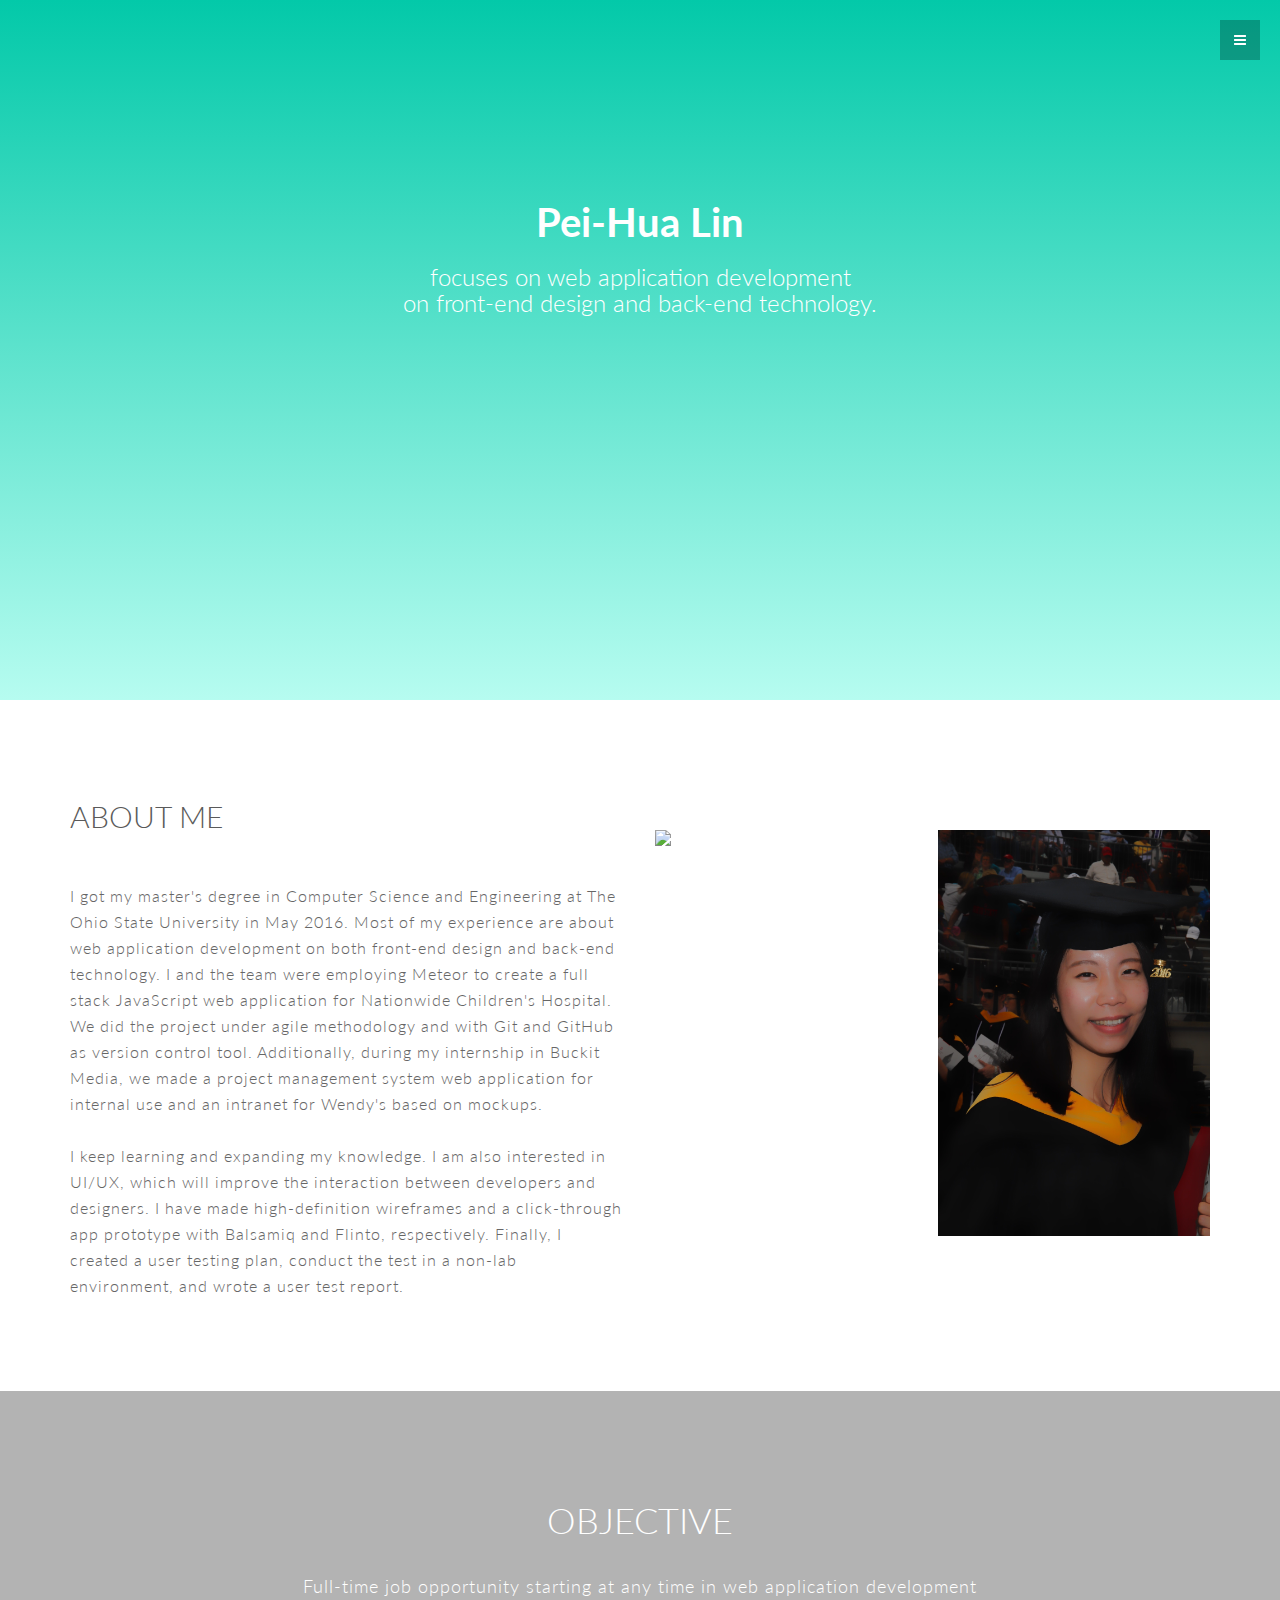
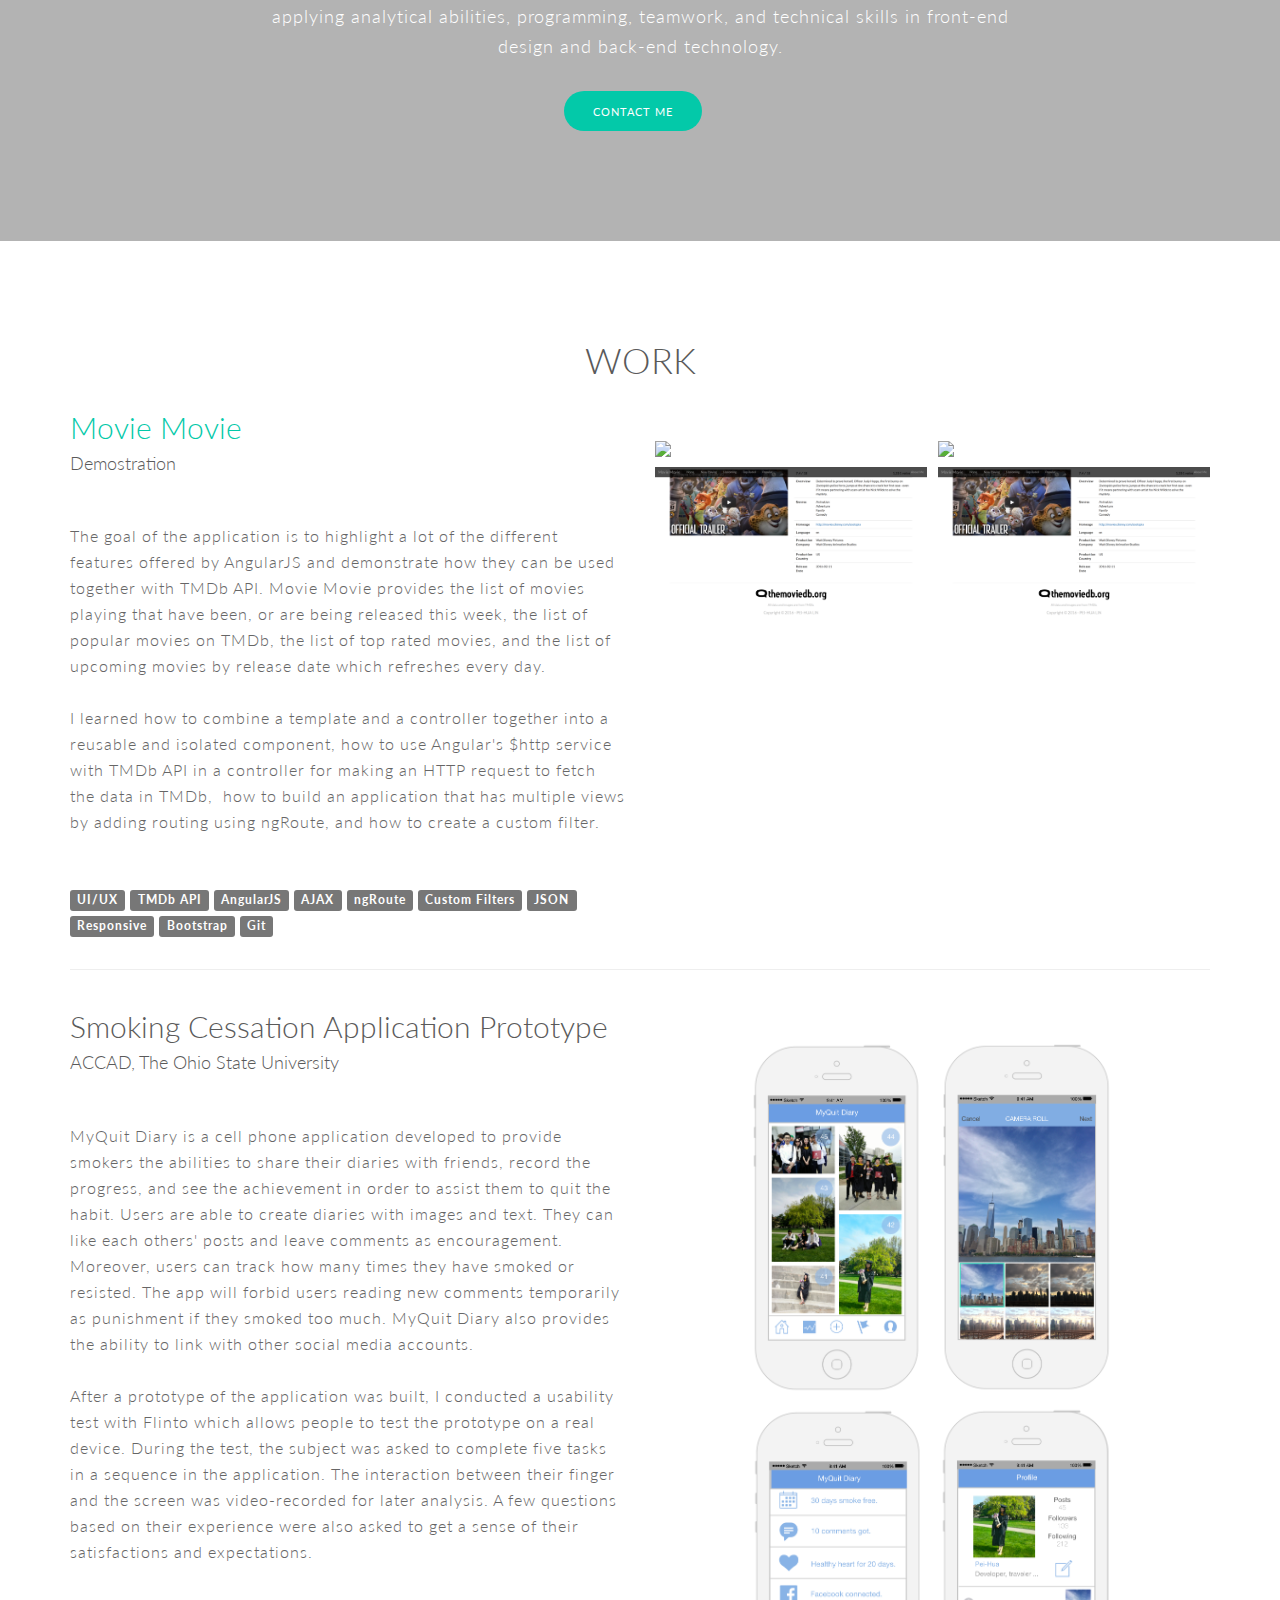
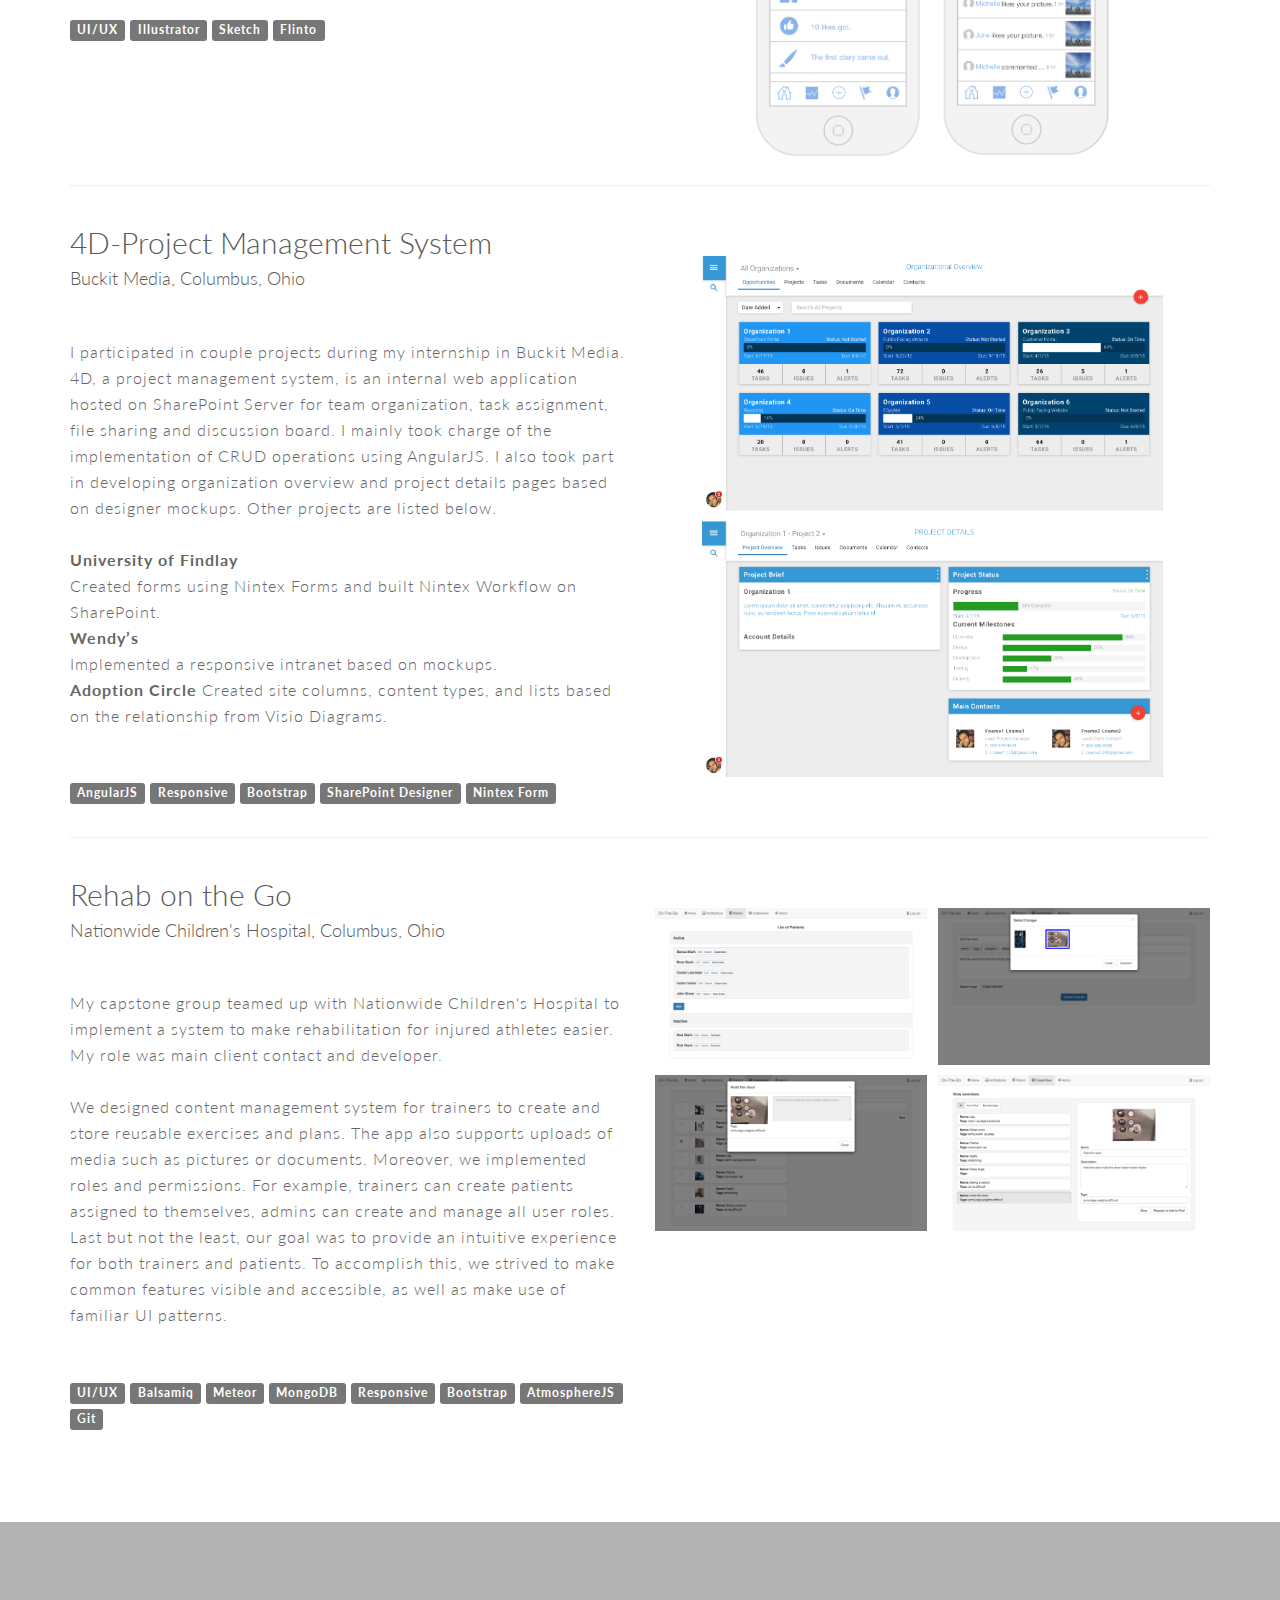
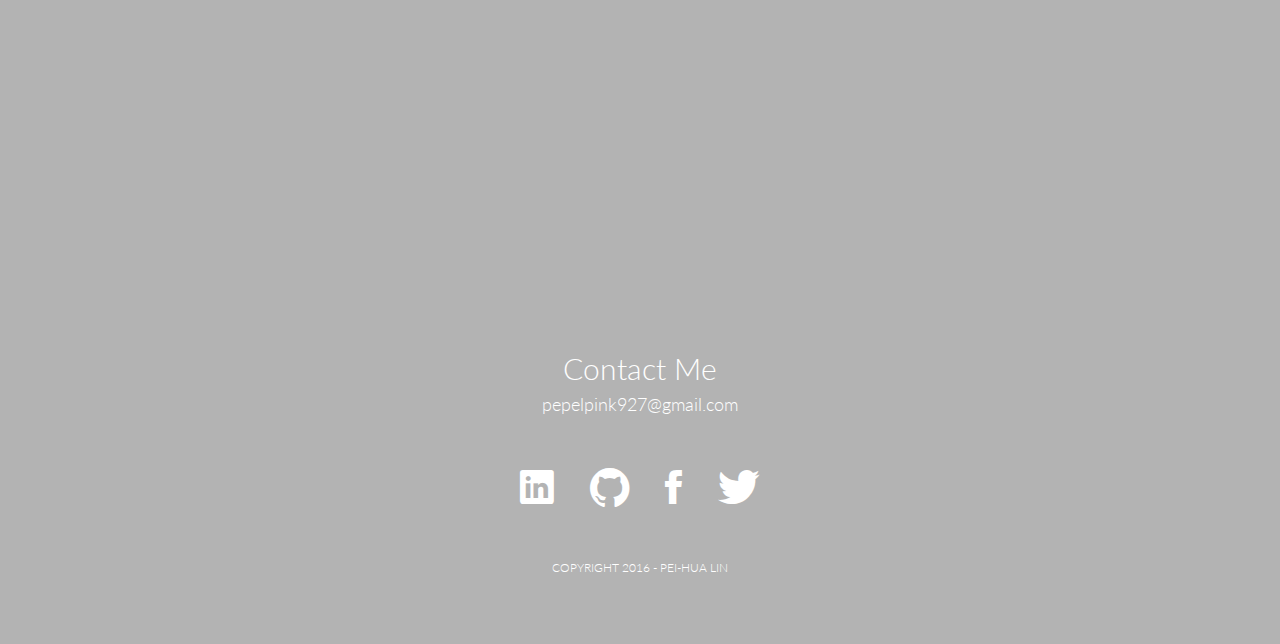
==== commit 50bf1b4e: "added line break" ====
--- a/index.html
+++ b/index.html
@@ -150,7 +150,7 @@
               Movie Movie provides the list of movies playing that have been, or are being released this week, 
               the list of popular movies on TMDb, 
               the list of top rated movies, 
-              and the list of upcoming movies by release date which refreshes every day. <br />
+              and the list of upcoming movies by release date which refreshes every day. <br /><br />
               I learned how to combine a template and a controller together into a reusable and isolated component, 
               how to use Angular's $http service with TMDb API in a controller for making an HTTP request to fetch the data in TMDb, 
               how to build an application that has multiple views by adding routing using ngRoute, 
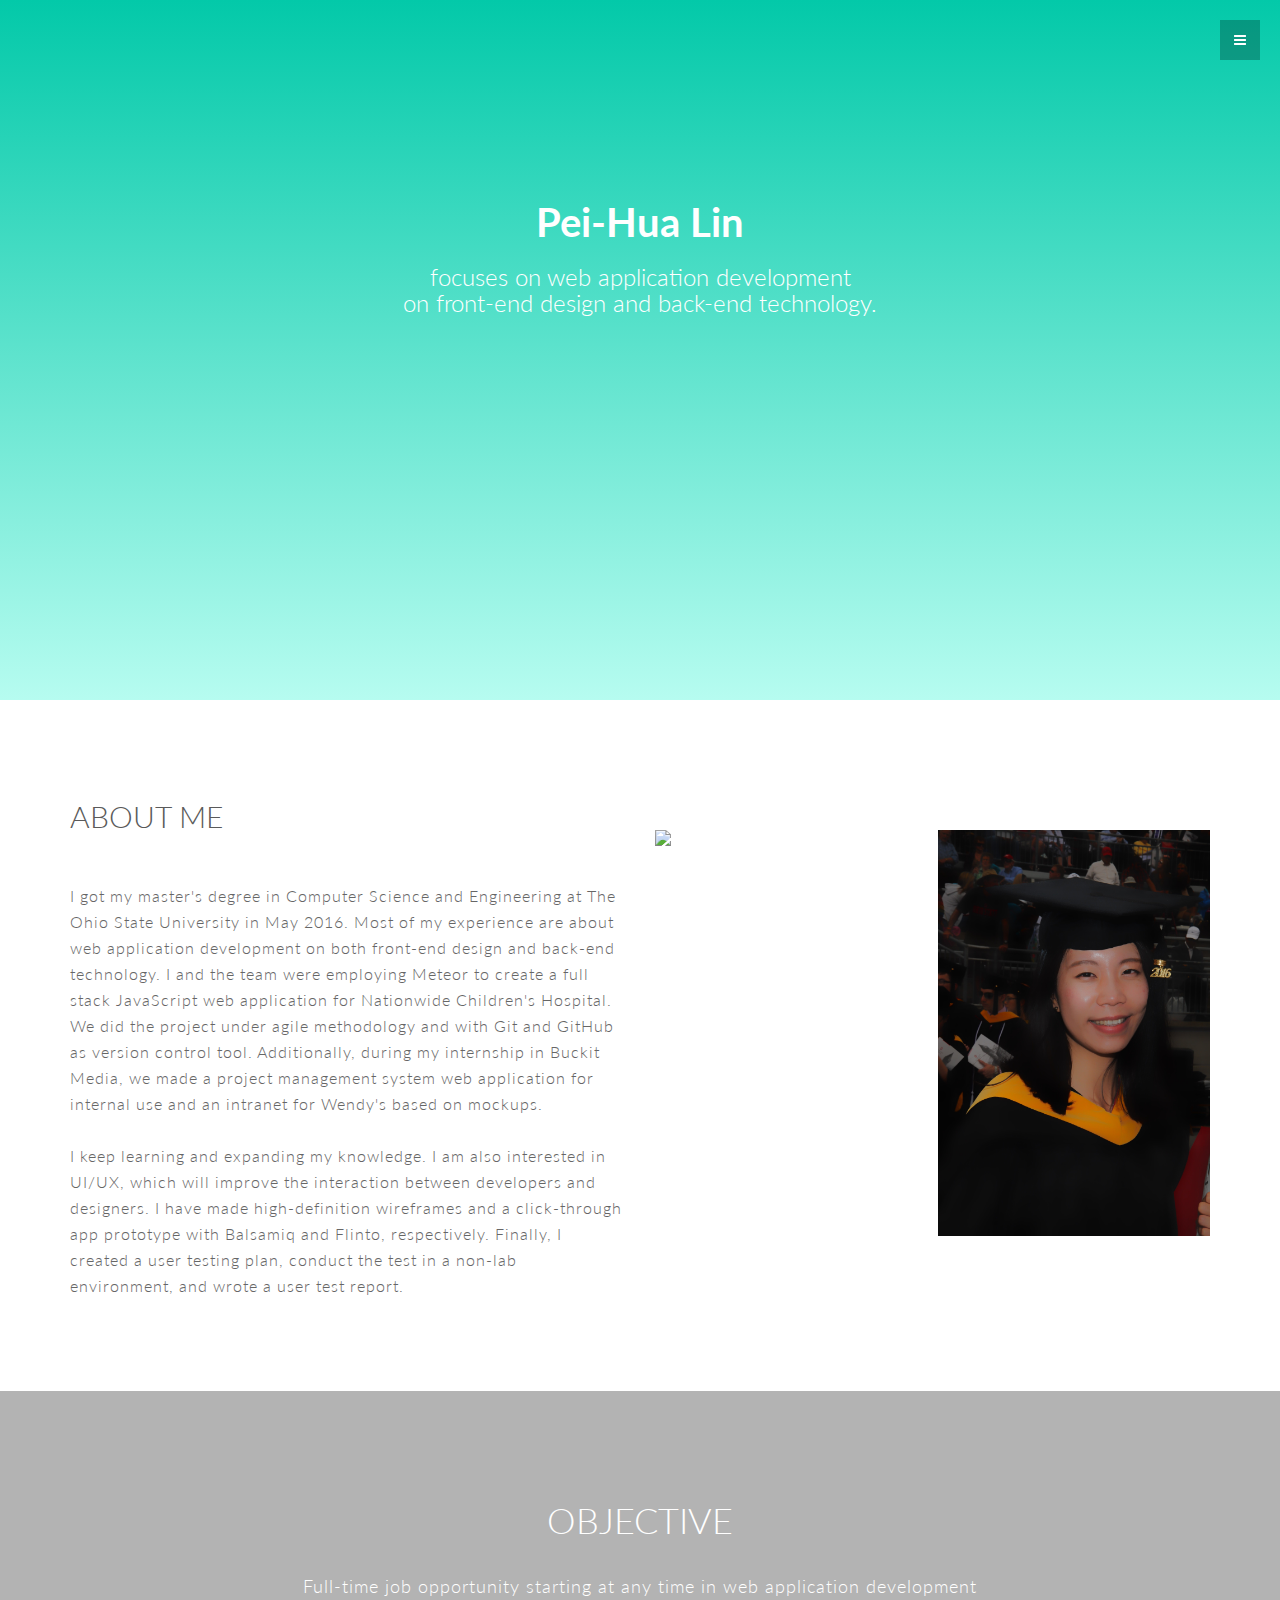
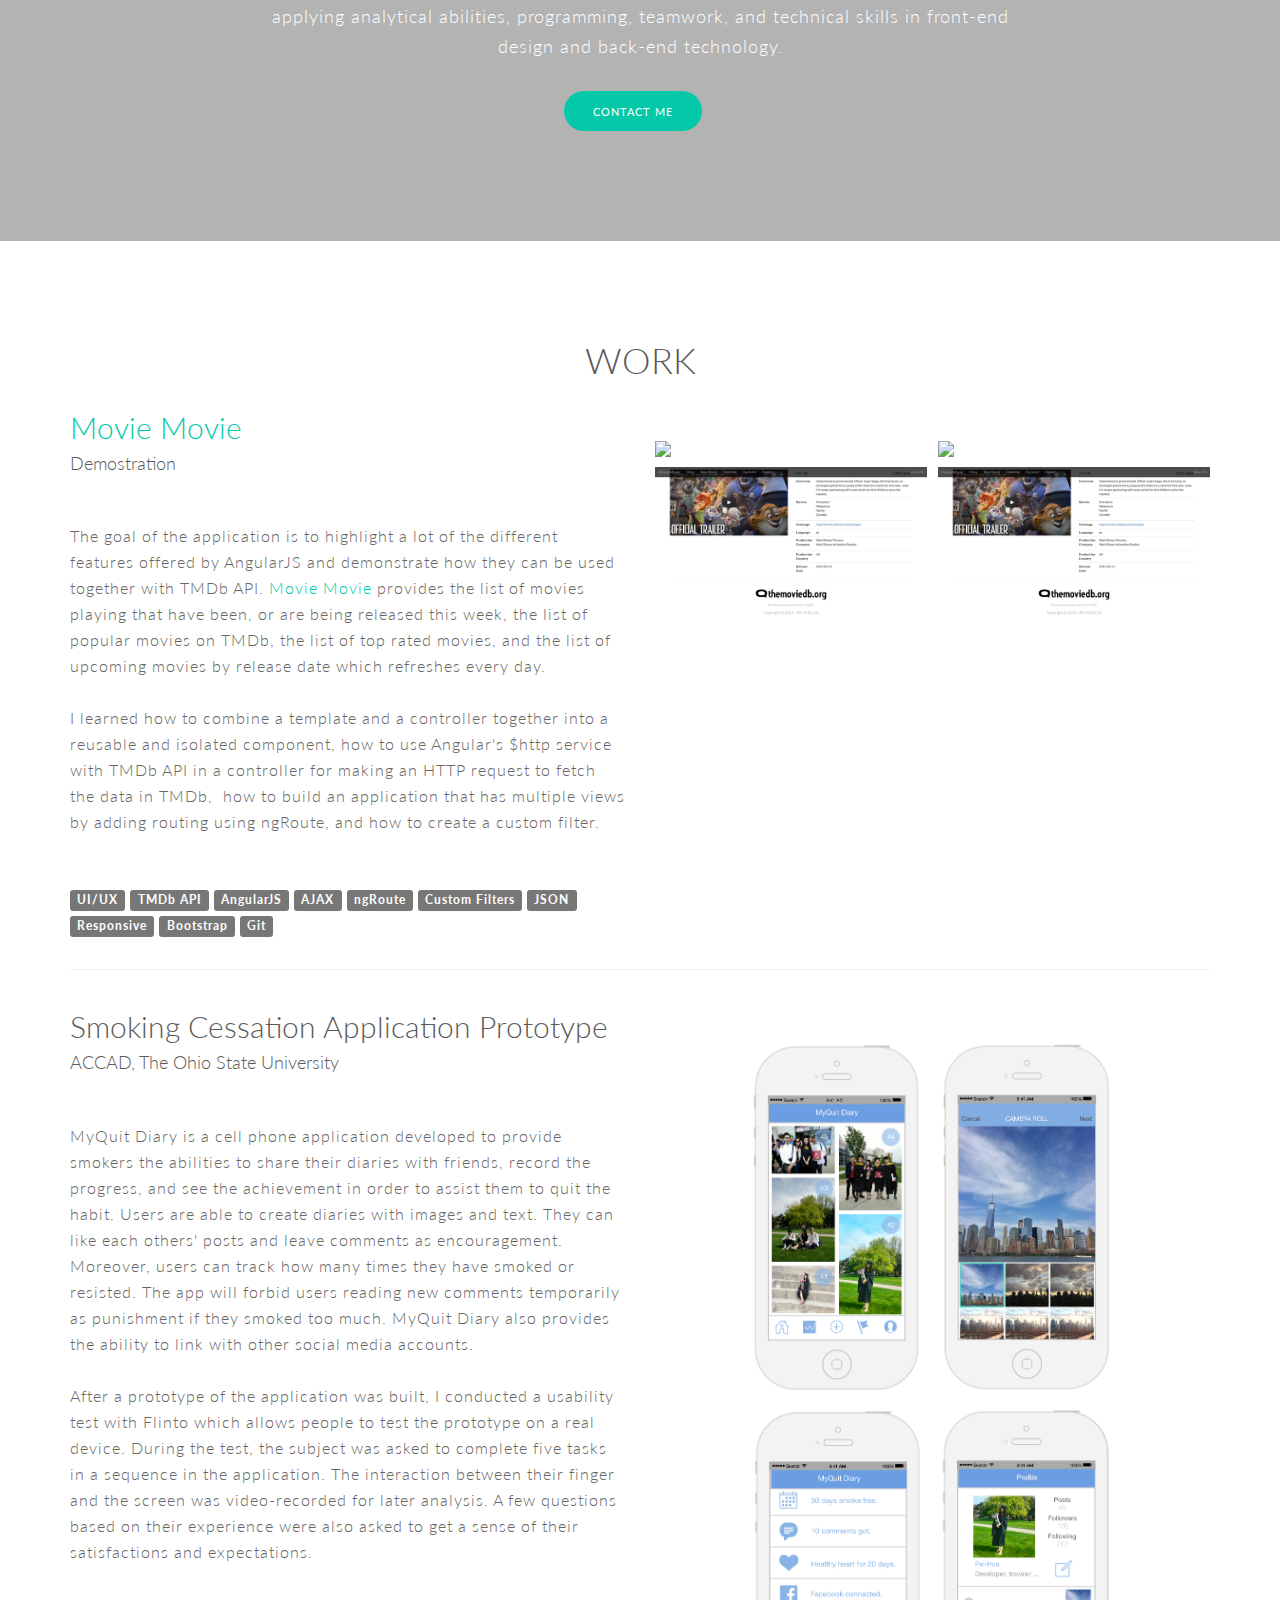
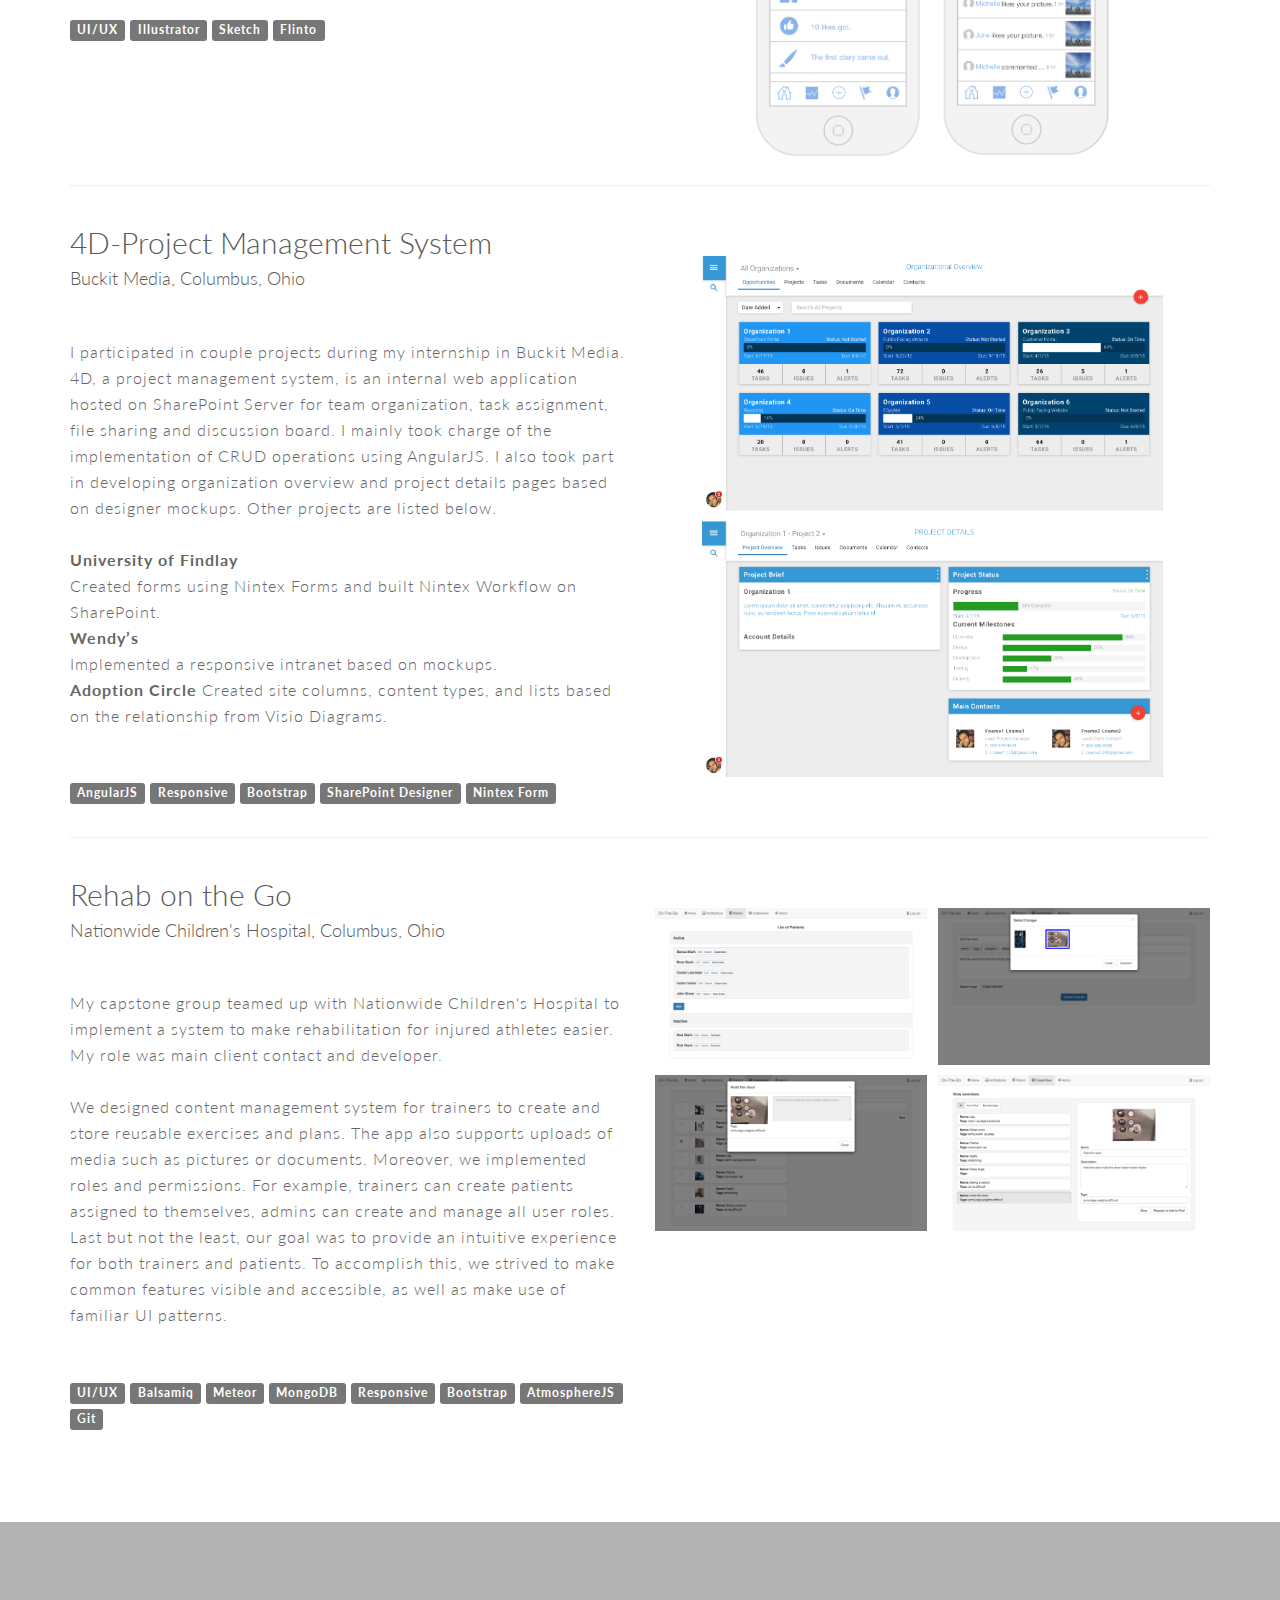
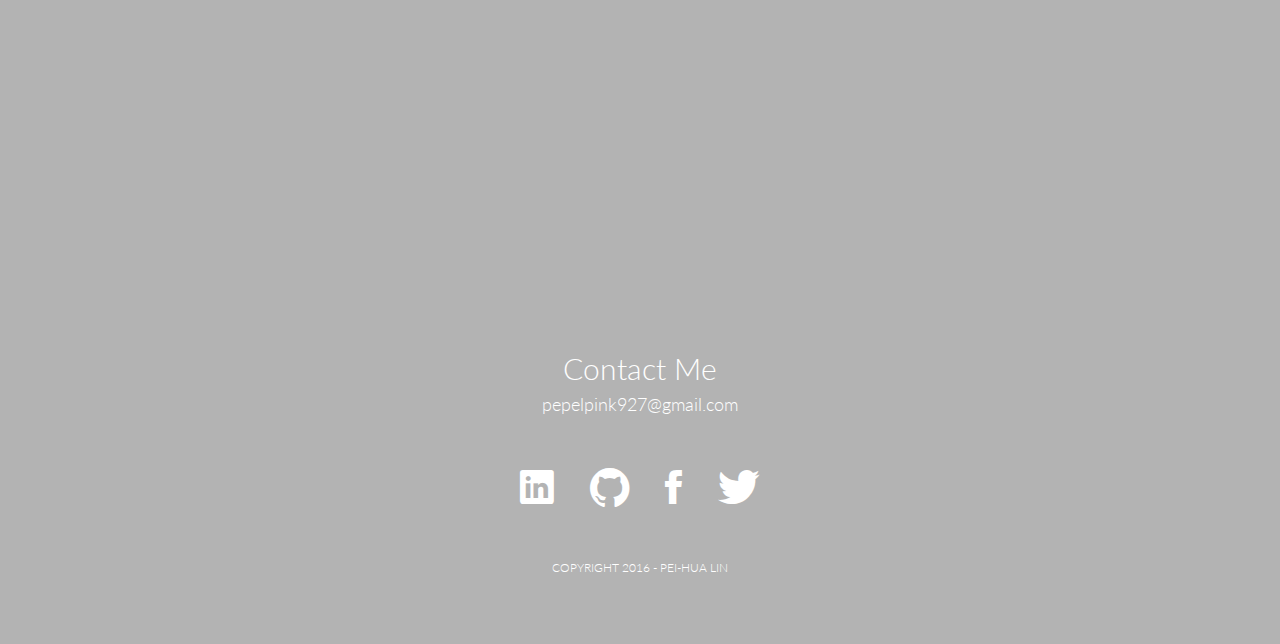
==== commit 7b357e1b: "added more a href" ====
--- a/index.html
+++ b/index.html
@@ -147,7 +147,7 @@
             <h4>Demostration</h4>
             <p class="mt">
               The goal of the application is to highlight a lot of the different features offered by AngularJS and demonstrate how they can be used together with TMDb API. 
-              Movie Movie provides the list of movies playing that have been, or are being released this week, 
+              <a href="#/moviemovie/app/moviemovie.html#!/">Movie Movie</a> provides the list of movies playing that have been, or are being released this week, 
               the list of popular movies on TMDb, 
               the list of top rated movies, 
               and the list of upcoming movies by release date which refreshes every day. <br /><br />
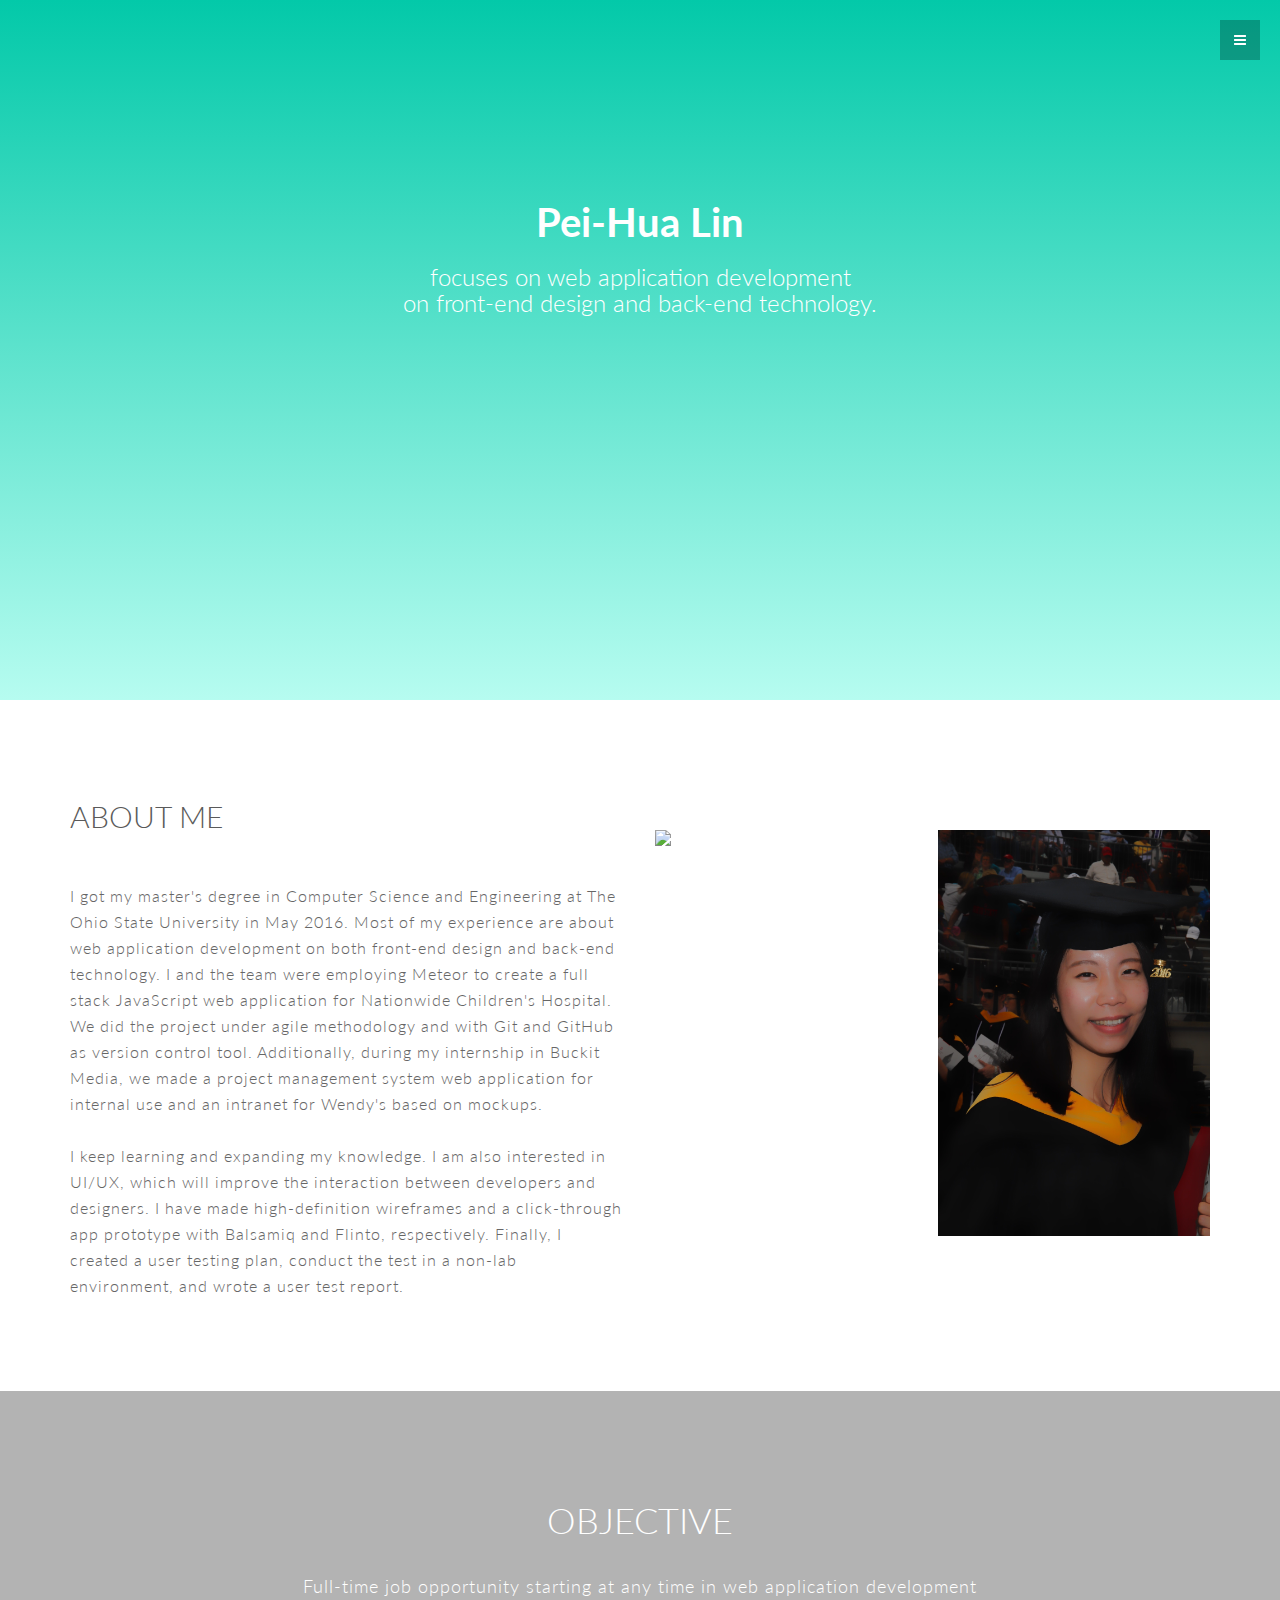
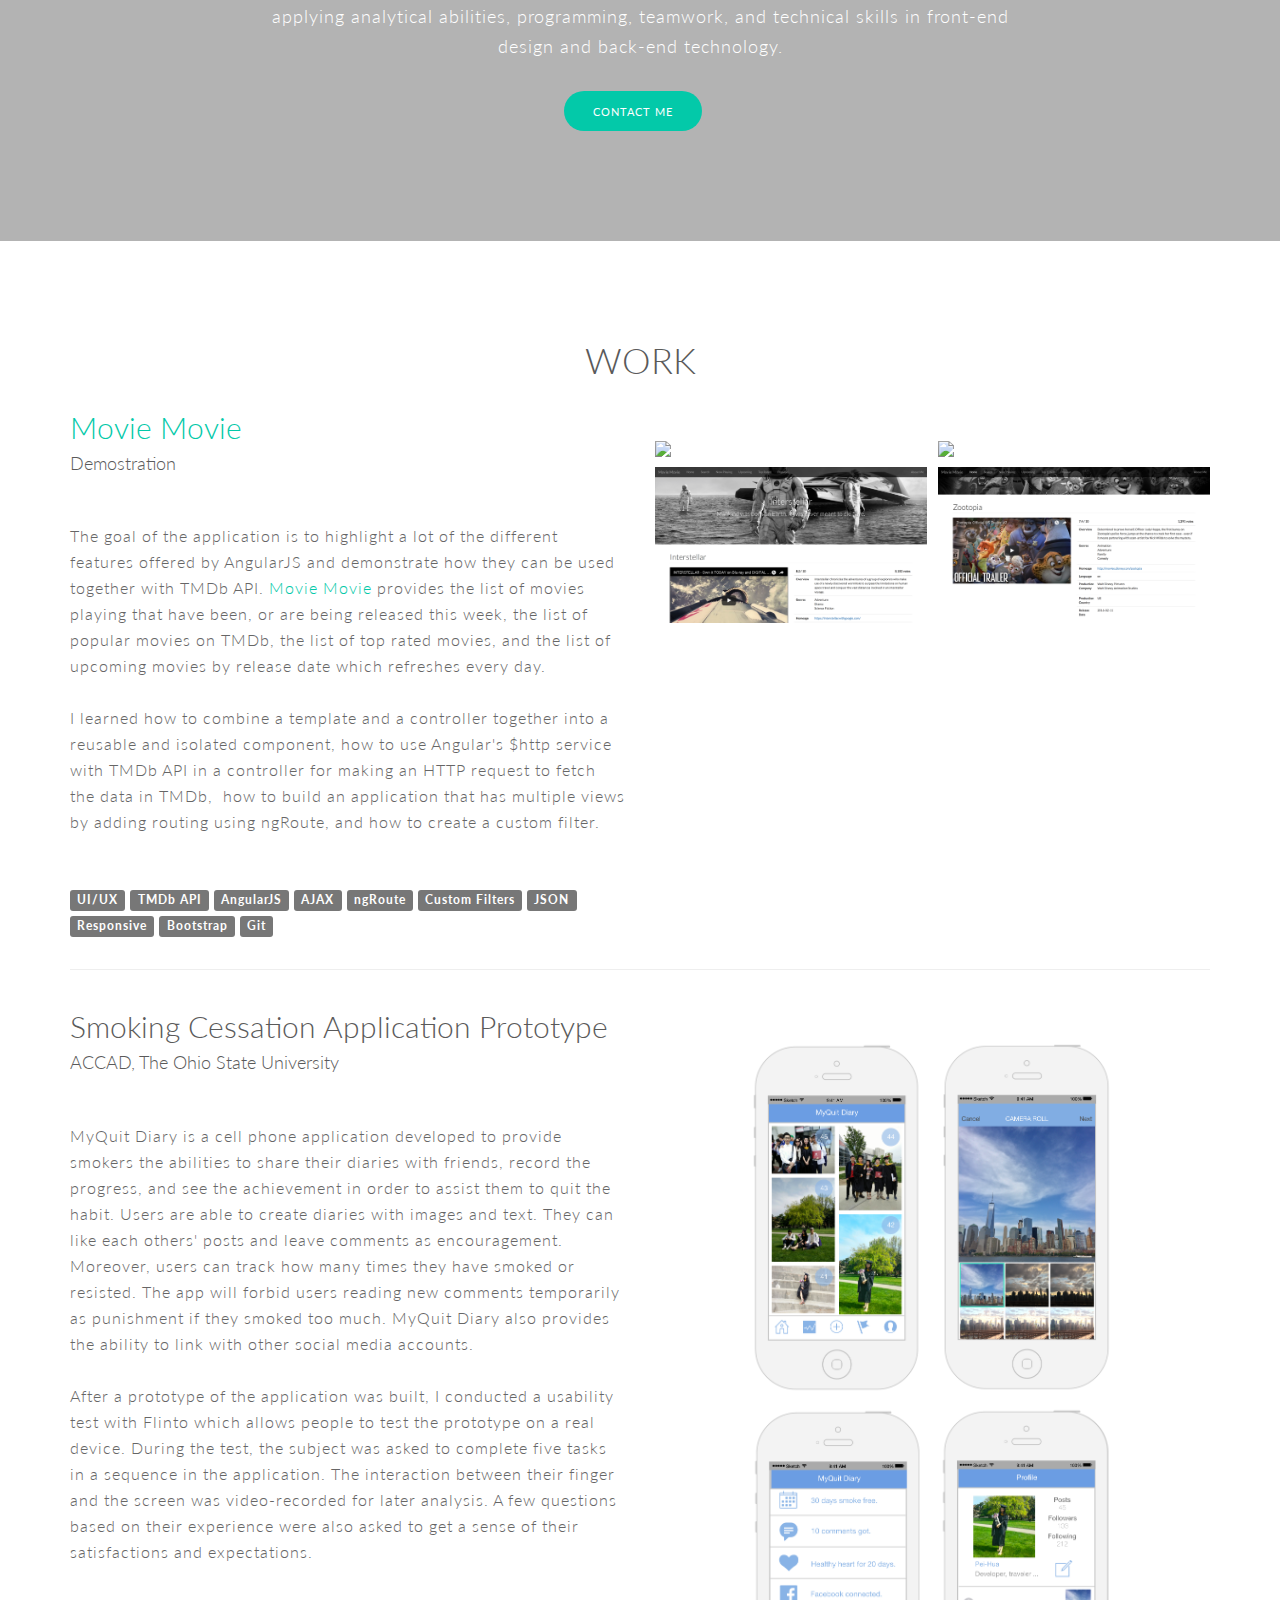
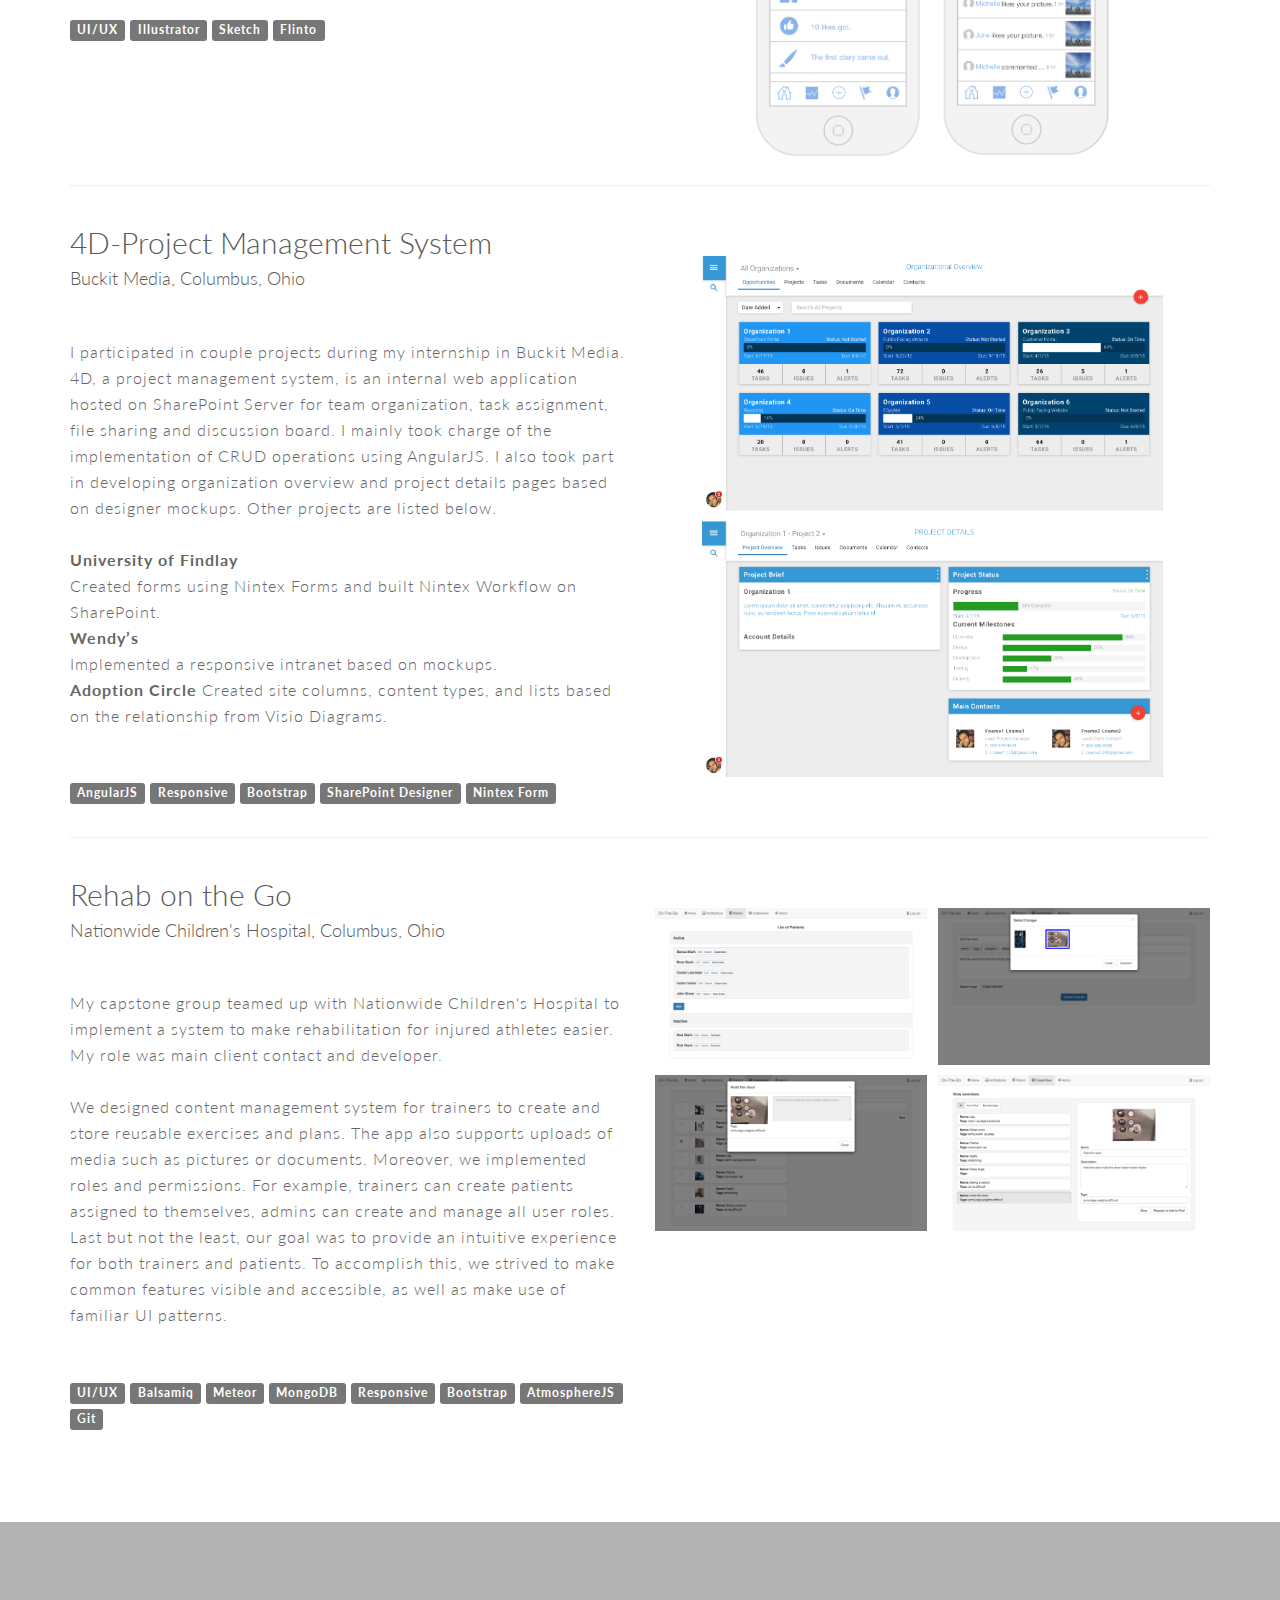
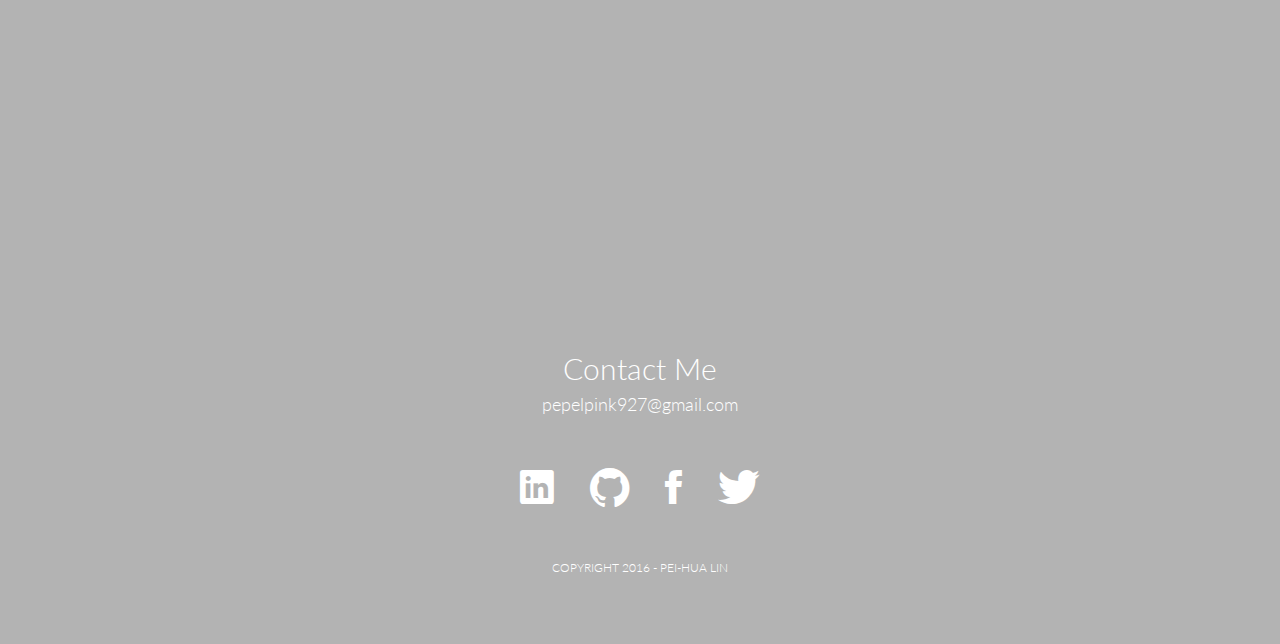
==== commit 6b329a33: "img src" ====
--- a/index.html
+++ b/index.html
@@ -141,13 +141,14 @@
             <h1>WORK</h1>
           </div>
           <div class="col-md-6 col-sm-12">
-            <a href="#/moviemovie/app/moviemovie.html#!/">
+            <a target="_blank" href="http://pepellin.github.io/moviemovie/app/moviemovie.html#!/">
               <h2>Movie Movie</h2>
             </a>
             <h4>Demostration</h4>
             <p class="mt">
               The goal of the application is to highlight a lot of the different features offered by AngularJS and demonstrate how they can be used together with TMDb API. 
-              <a href="#/moviemovie/app/moviemovie.html#!/">Movie Movie</a> provides the list of movies playing that have been, or are being released this week, 
+              <a target="_blank" href="http://pepellin.github.io/moviemovie/app/moviemovie.html#!/">Movie Movie</a> 
+              provides the list of movies playing that have been, or are being released this week, 
               the list of popular movies on TMDb, 
               the list of top rated movies, 
               and the list of upcoming movies by release date which refreshes every day. <br /><br />
@@ -186,7 +187,7 @@
                 <!-- Image 3 -->
                 <div class="col-md-6 col-sm-6 col-xs-6 mix">
                         <a href="assets/img/moviemovie3.png">
-                            <img class="img-responsive" src="assets/img/moviemovie4.png" /><!-- Image 3 source -->
+                            <img class="img-responsive" src="assets/img/moviemovie3.png" /><!-- Image 3 source -->
                         </a>
                 </div>
                 <!-- Image 4 -->
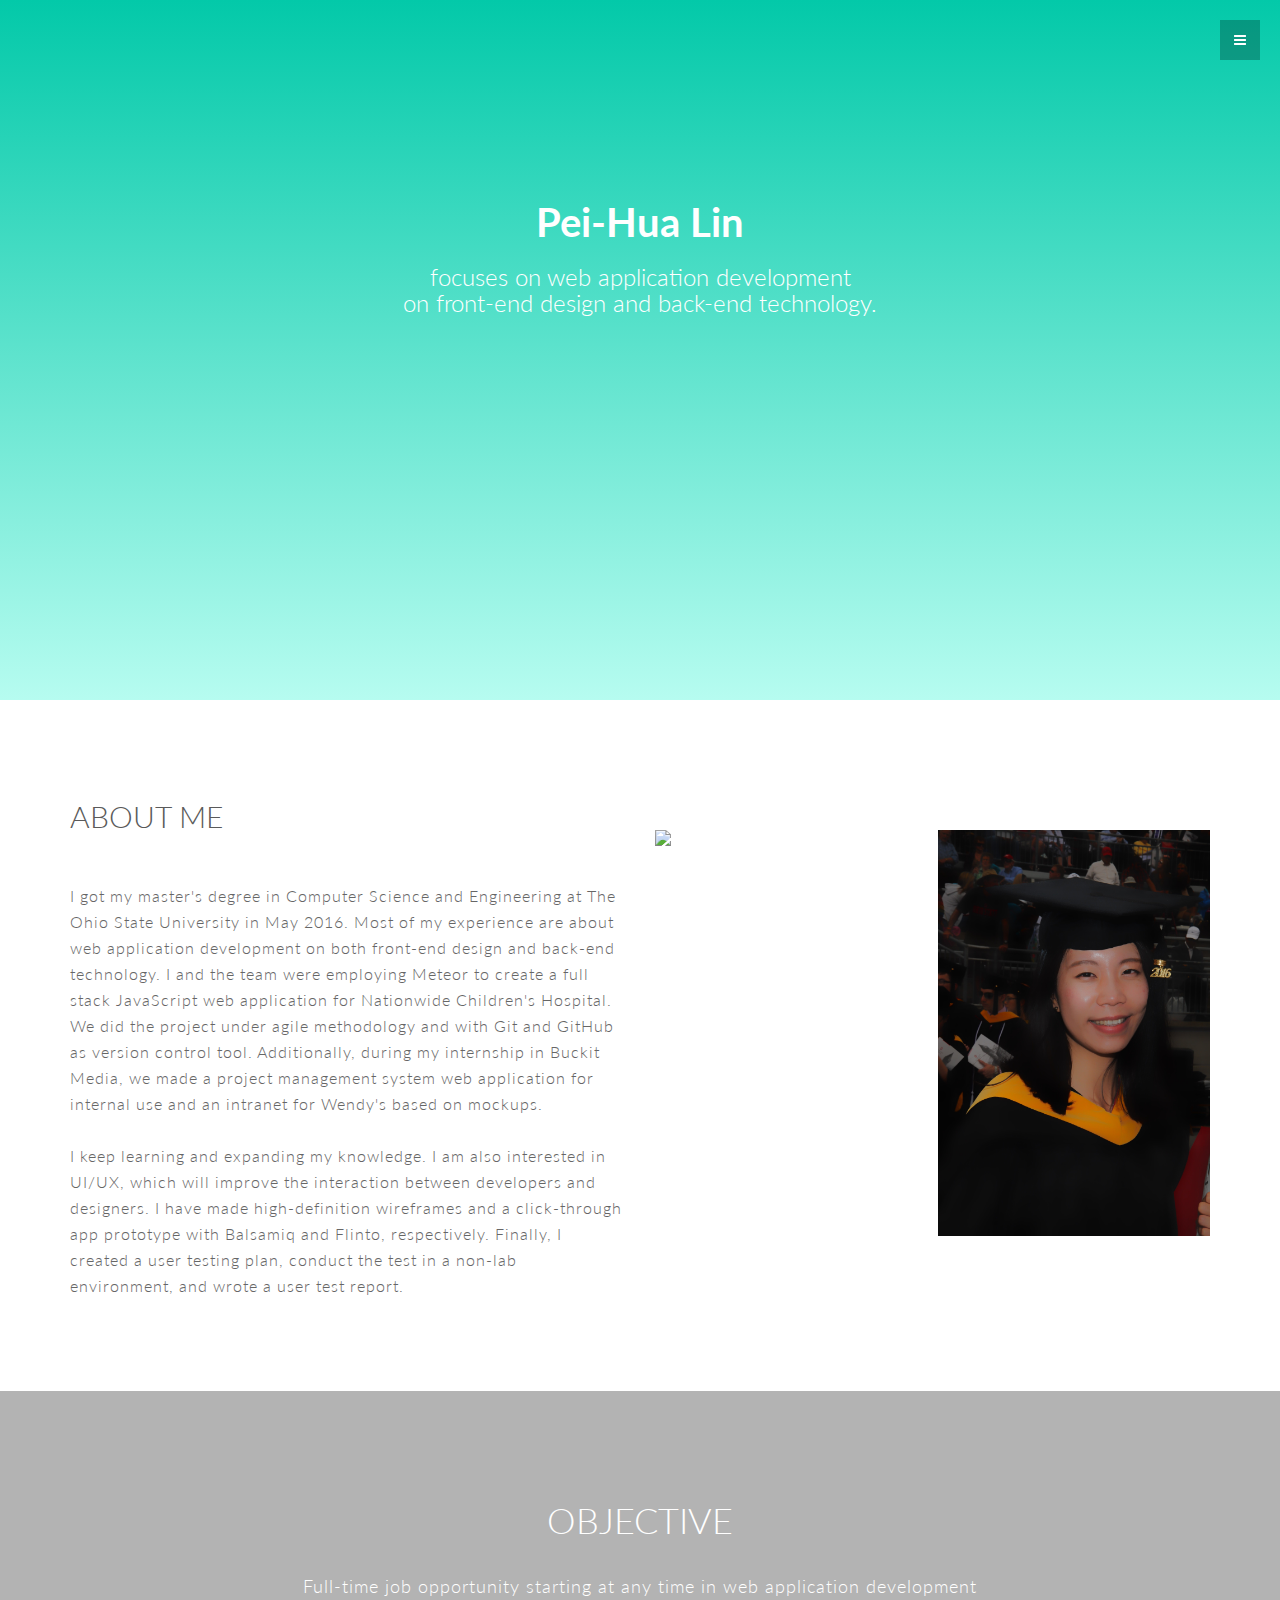
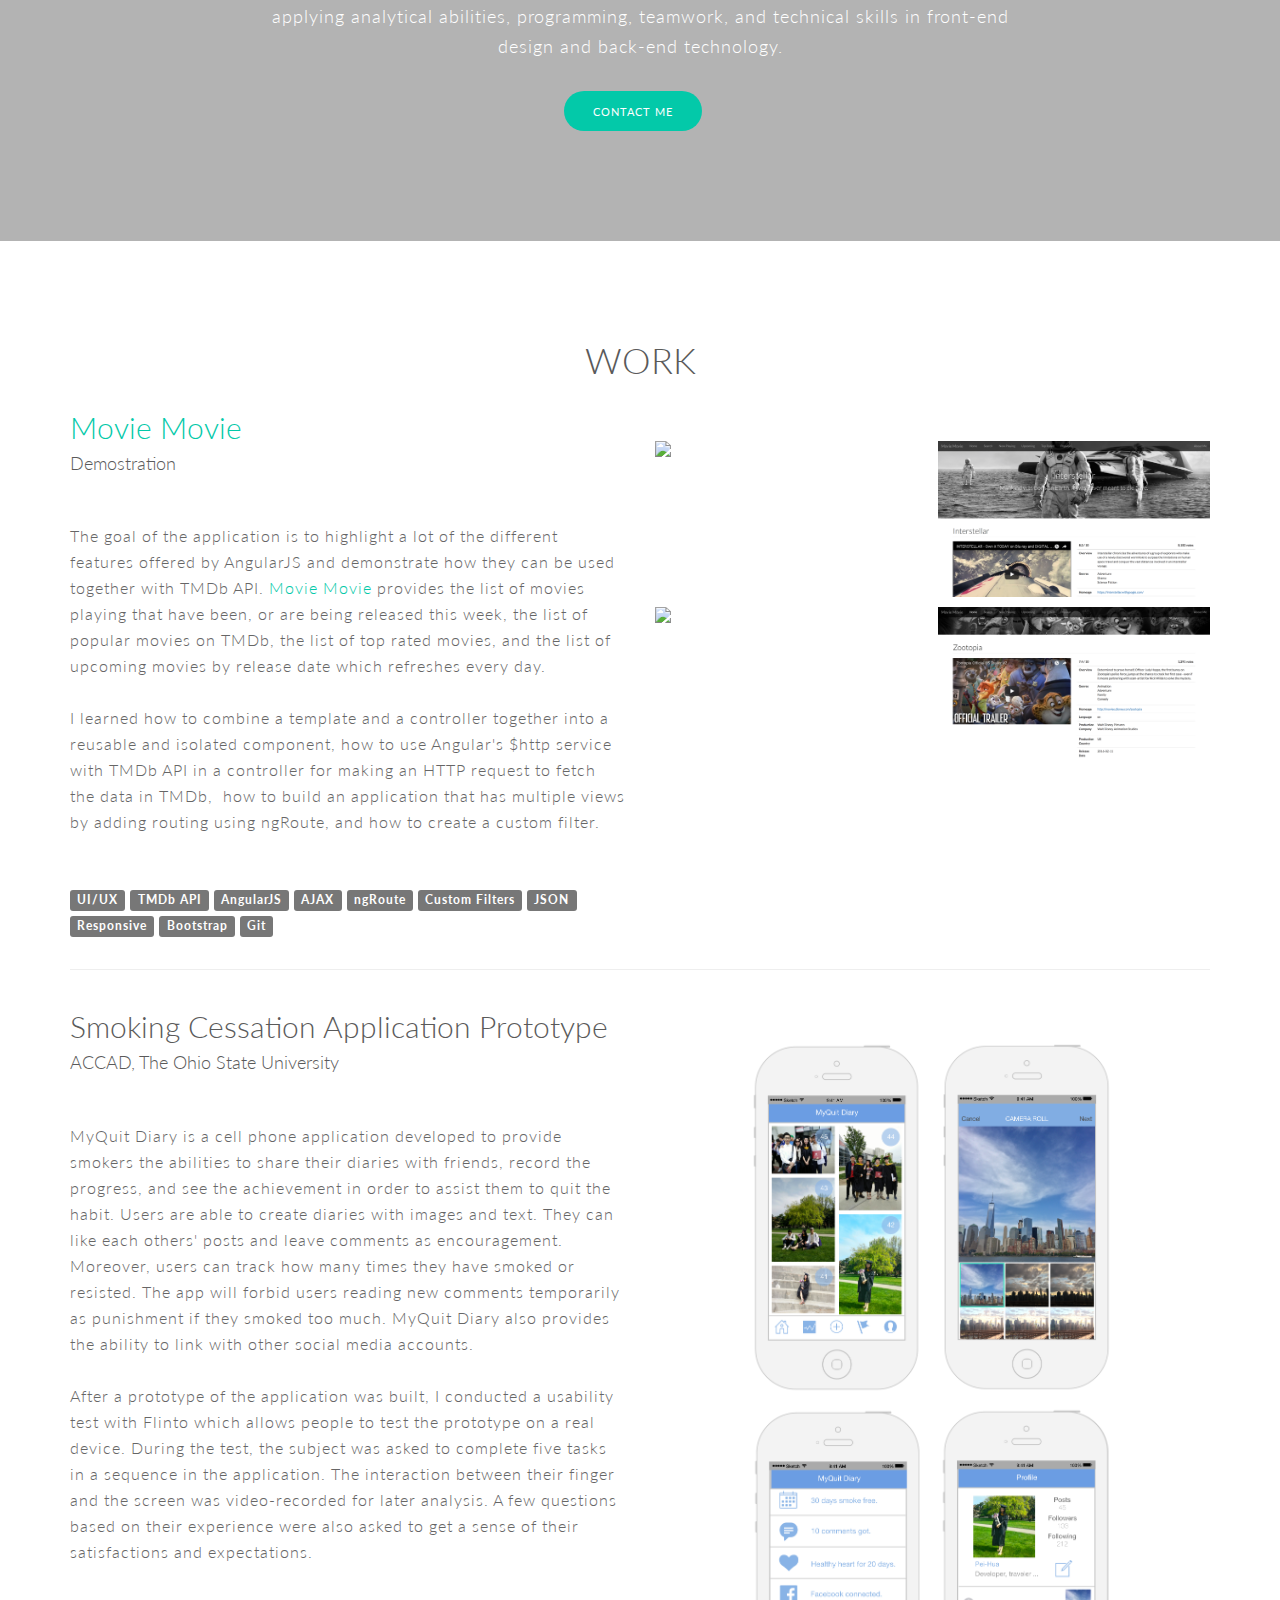
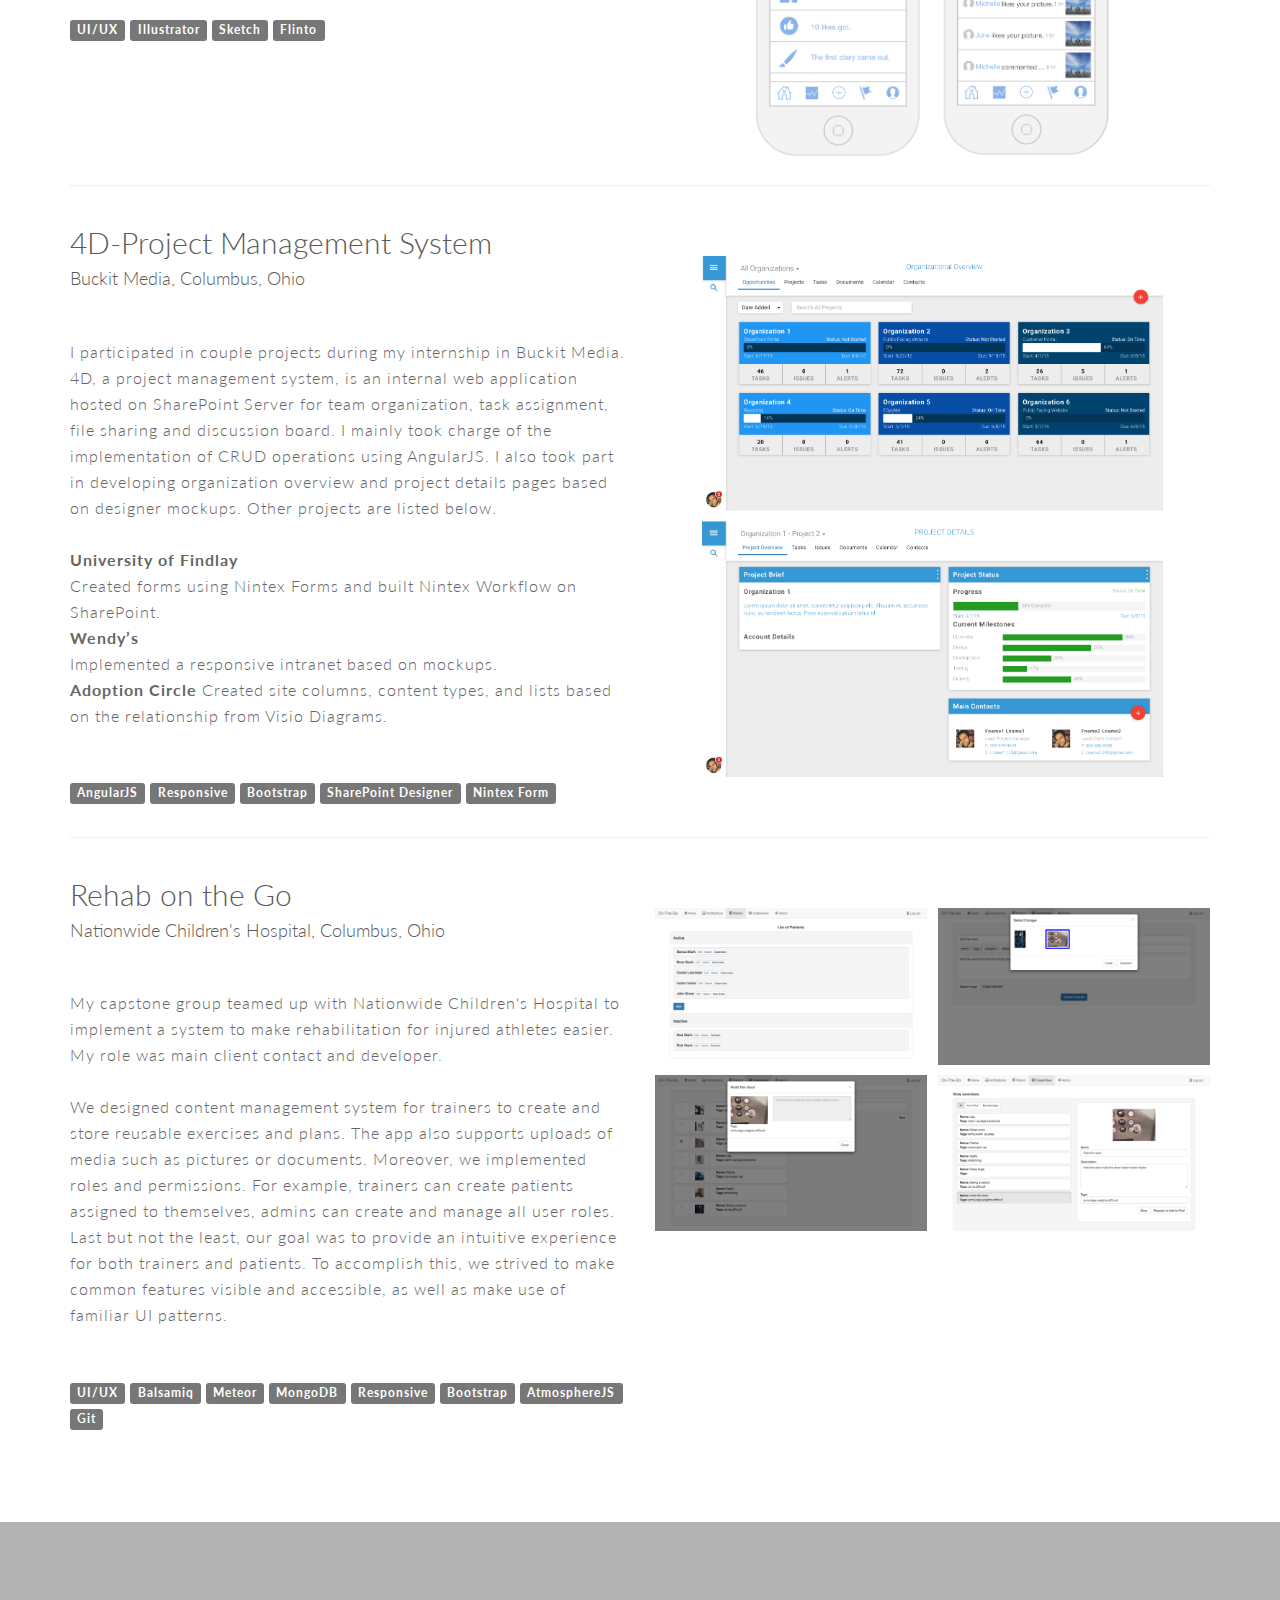
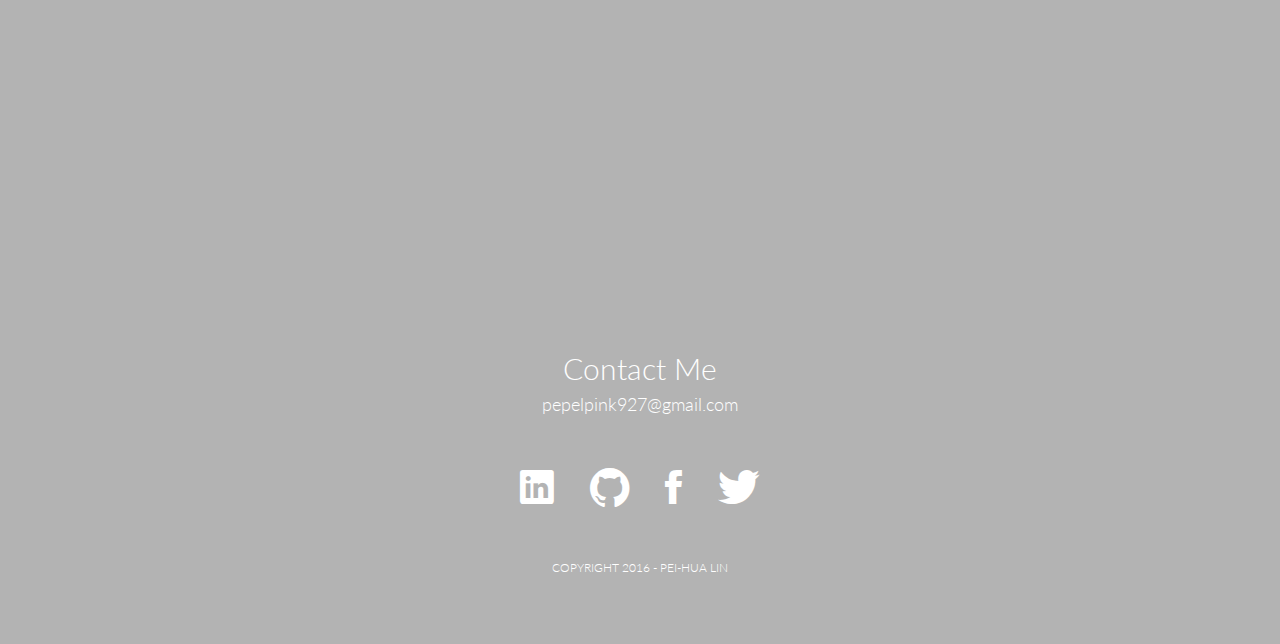
==== commit dfcf4d06: "img src" ====
--- a/index.html
+++ b/index.html
@@ -180,14 +180,14 @@
                 </div>
                 <!-- Image 2 -->
                 <div class="col-md-6 col-sm-6 col-xs-6 mix">
+                        <a href="assets/img/moviemovie3.png">
+                            <img class="img-responsive" src="assets/img/moviemovie3.png" /><!-- Image 2 source -->
+                        </a>
+                </div>
+                <!-- Image 3 -->
+                <div class="col-md-6 col-sm-6 col-xs-6 mix">
                         <a href="assets/img/moviemovie2.png">
-                            <img class="img-responsive" src="assets/img/moviemovie2.png" /><!-- Image 2 source -->
-                        </a>
-                </div>
-                <!-- Image 3 -->
-                <div class="col-md-6 col-sm-6 col-xs-6 mix">
-                        <a href="assets/img/moviemovie3.png">
-                            <img class="img-responsive" src="assets/img/moviemovie3.png" /><!-- Image 3 source -->
+                            <img class="img-responsive" src="assets/img/moviemovie2.png" /><!-- Image 3 source -->
                         </a>
                 </div>
                 <!-- Image 4 -->
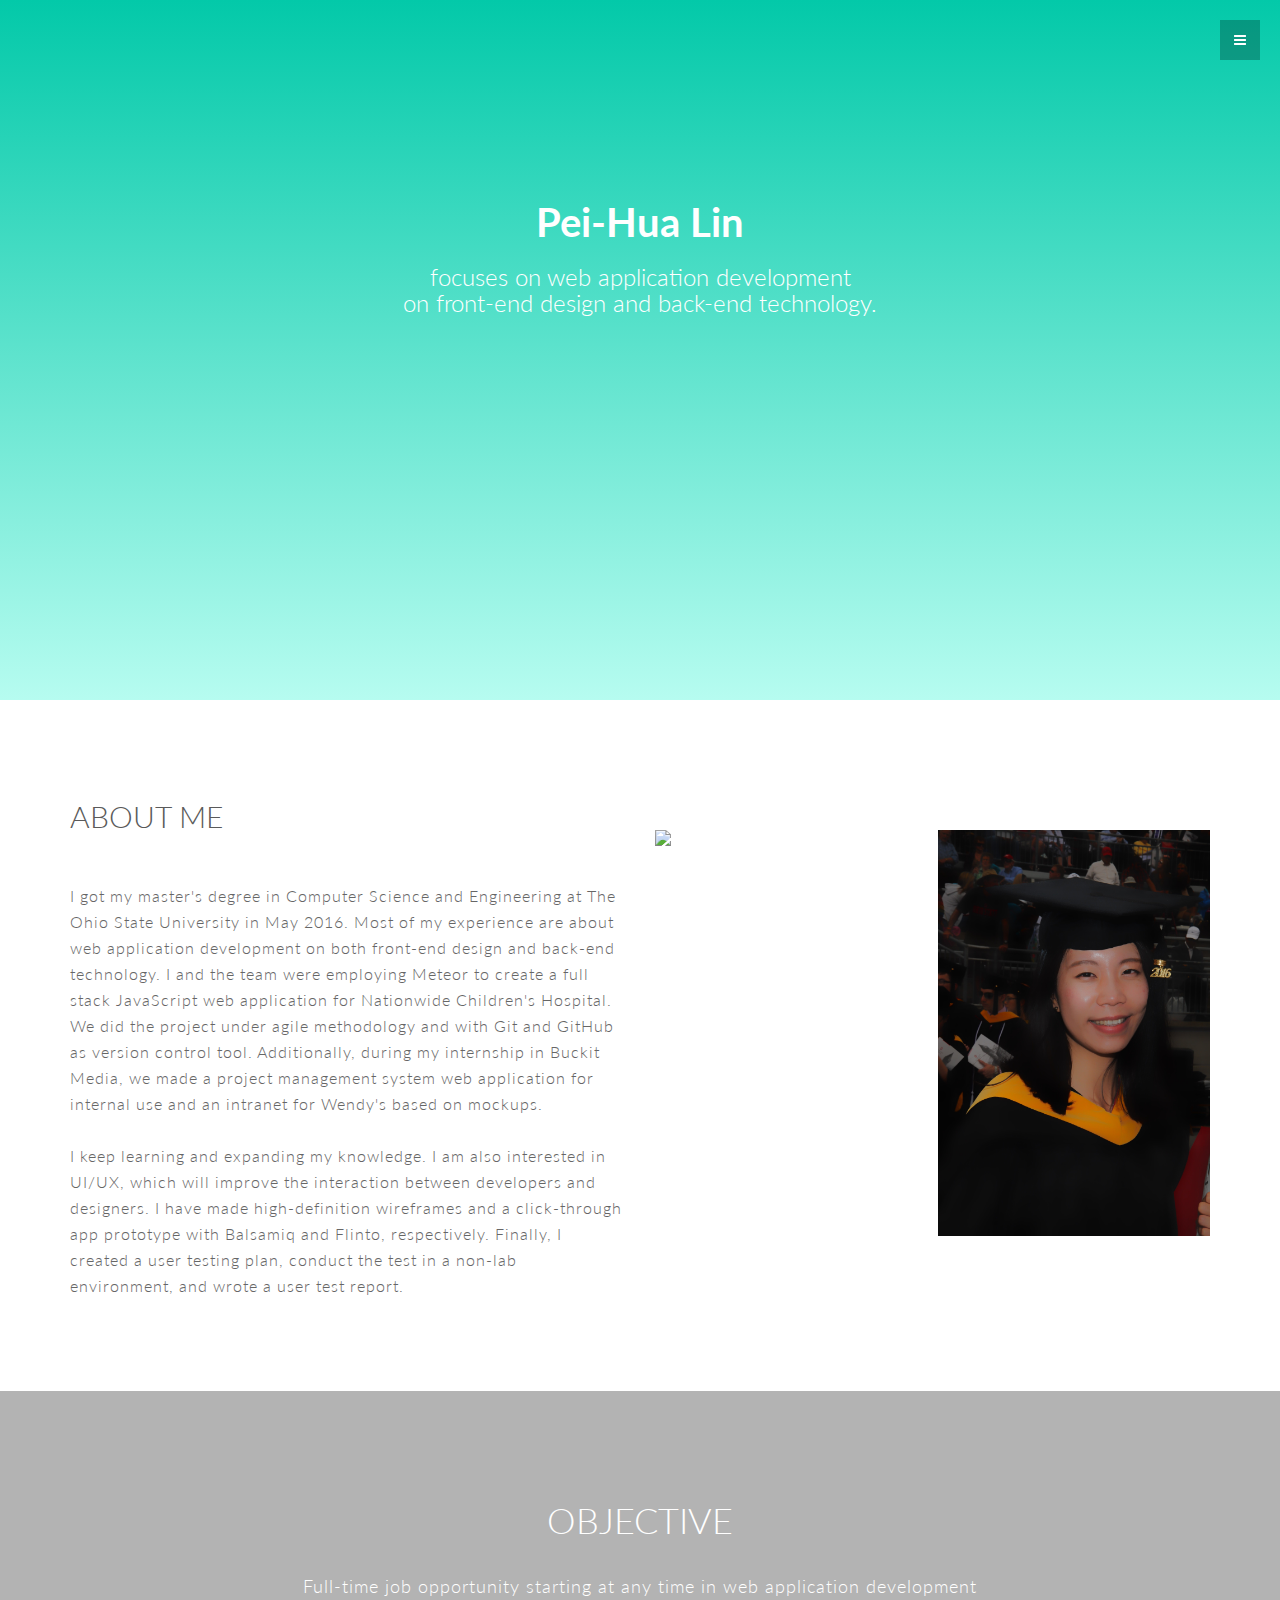
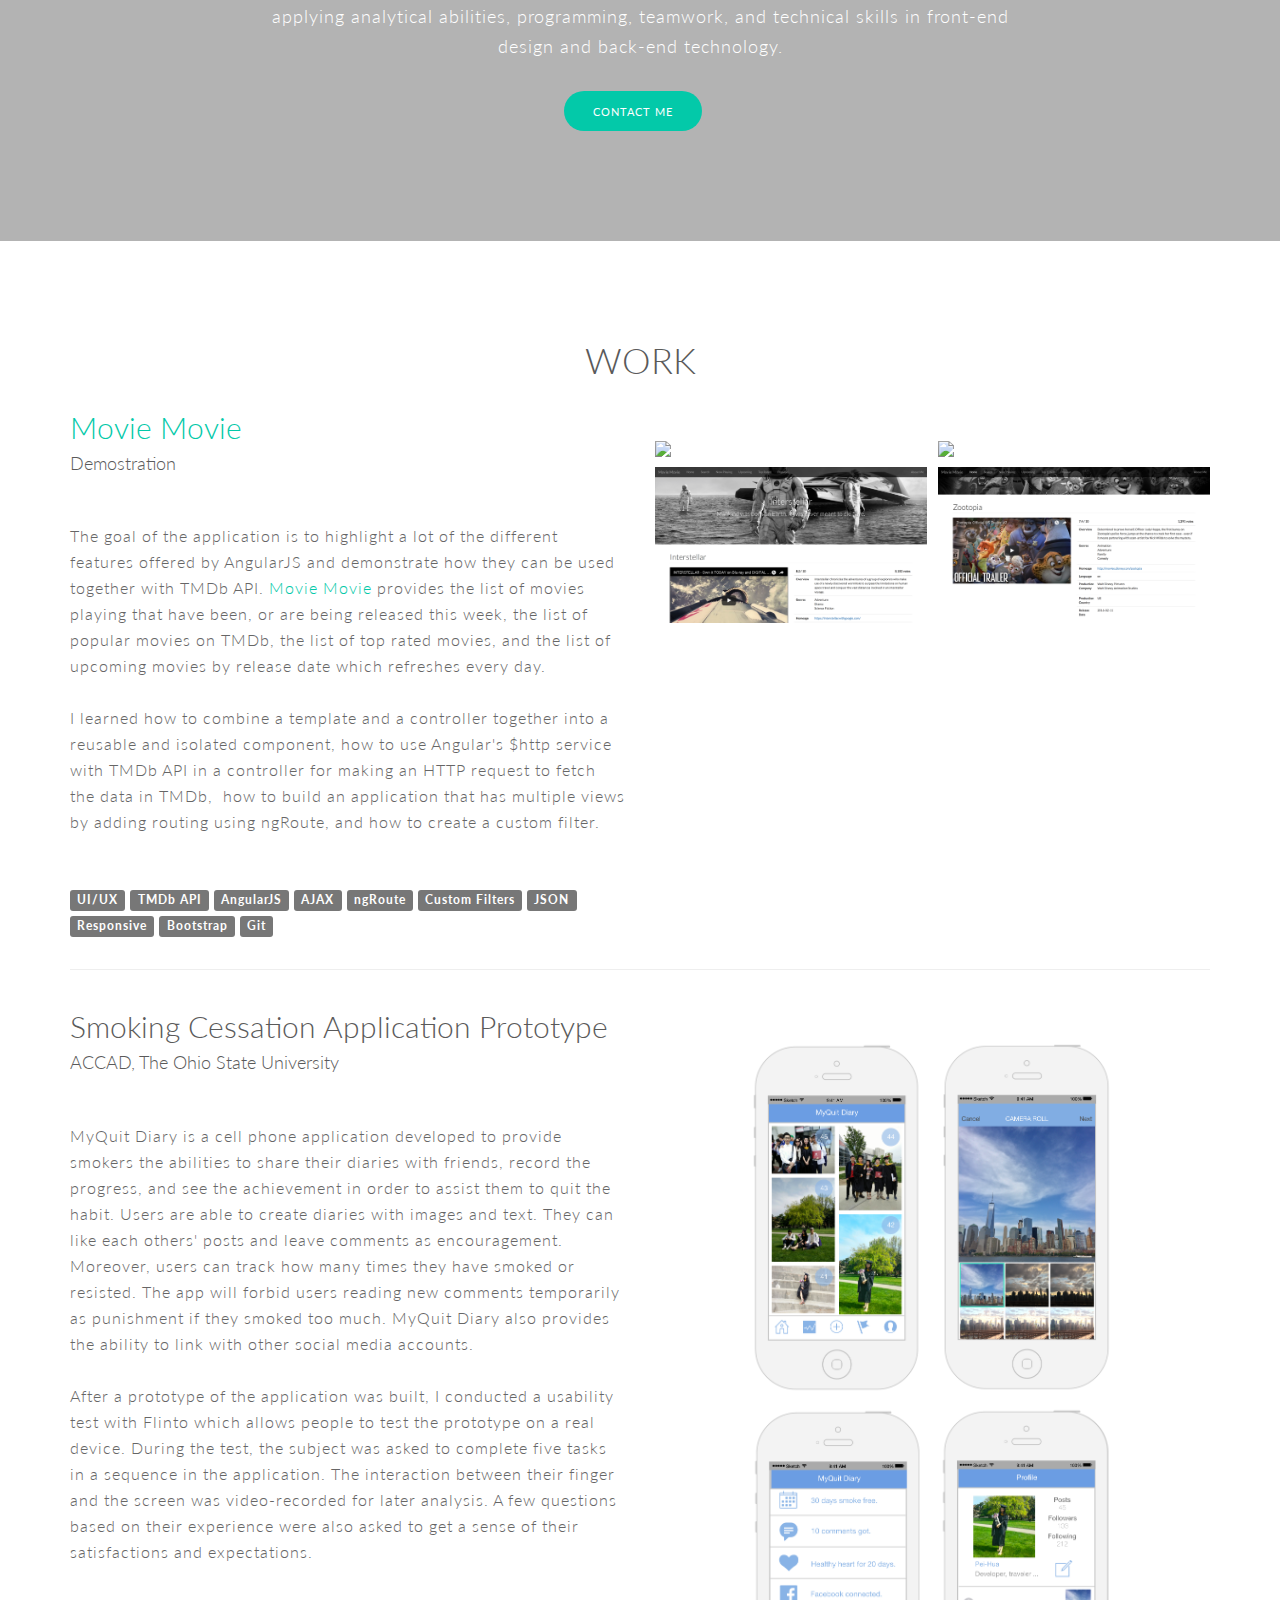
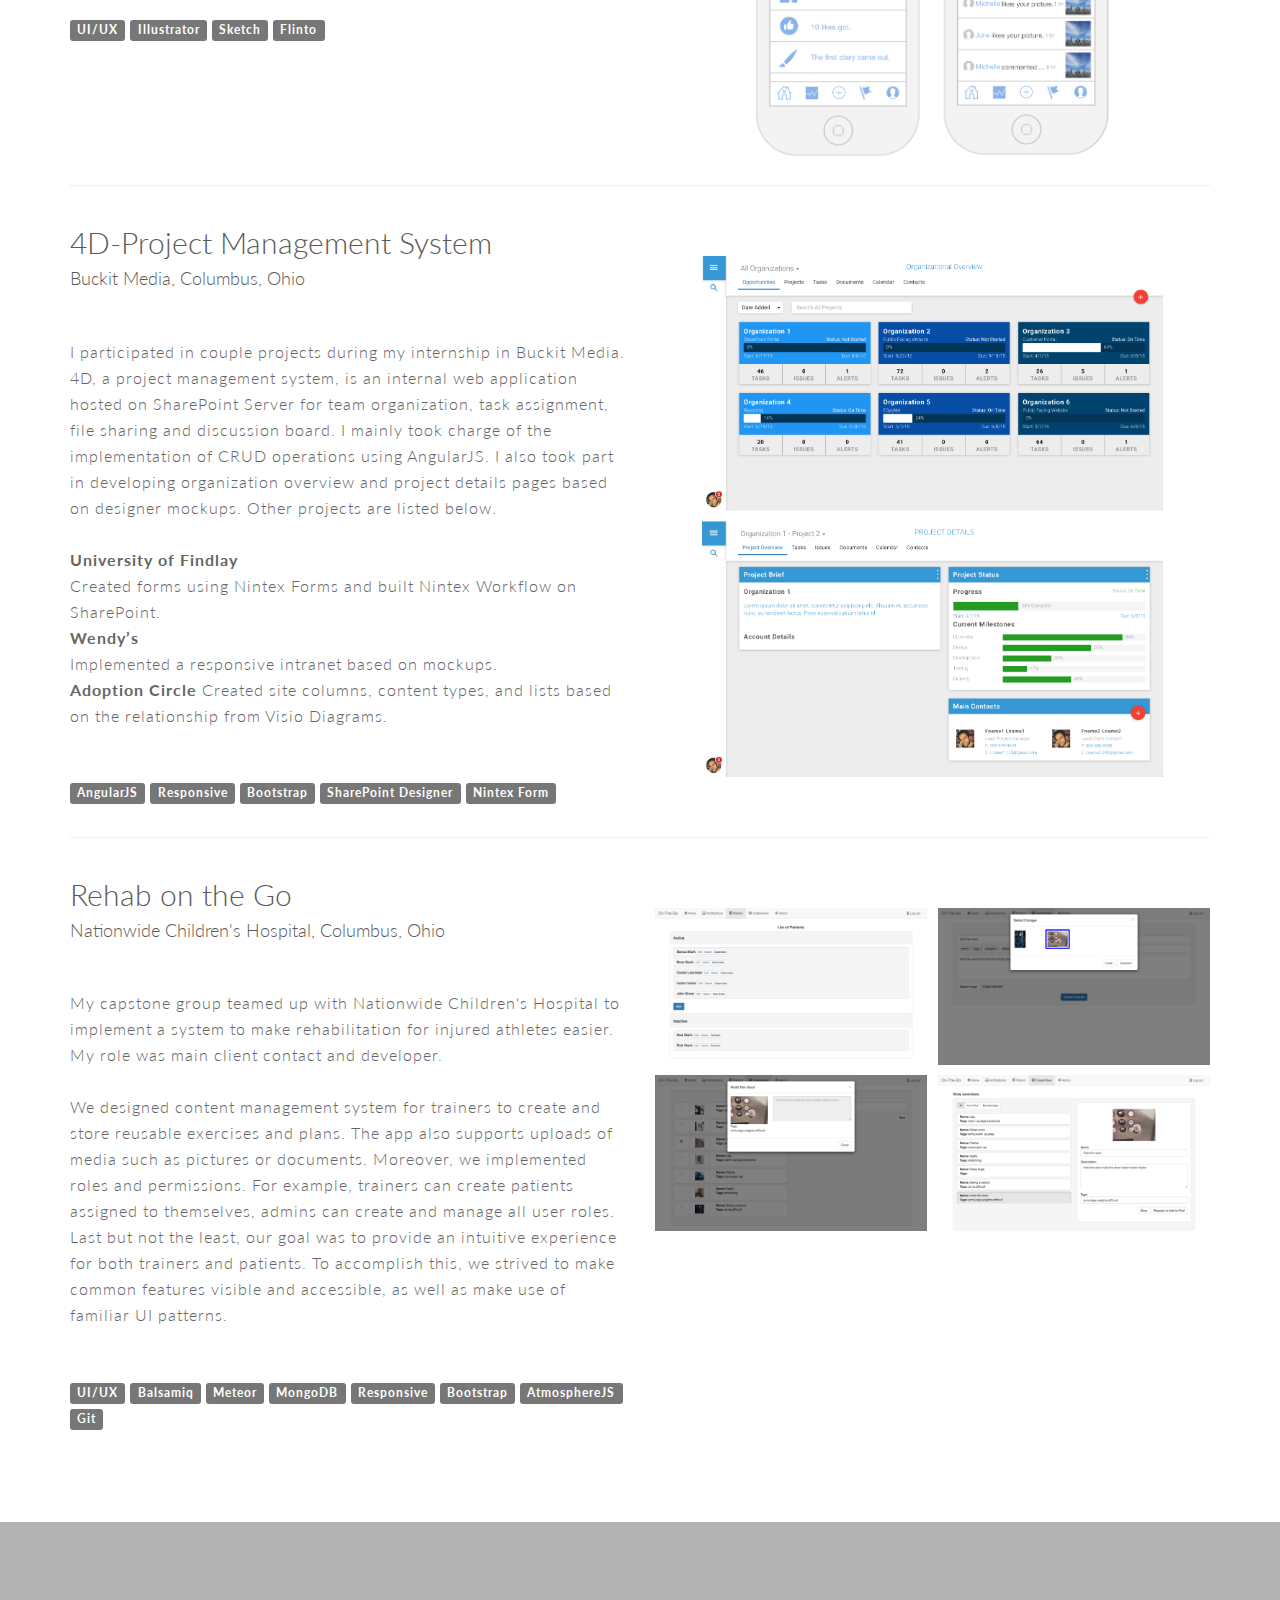
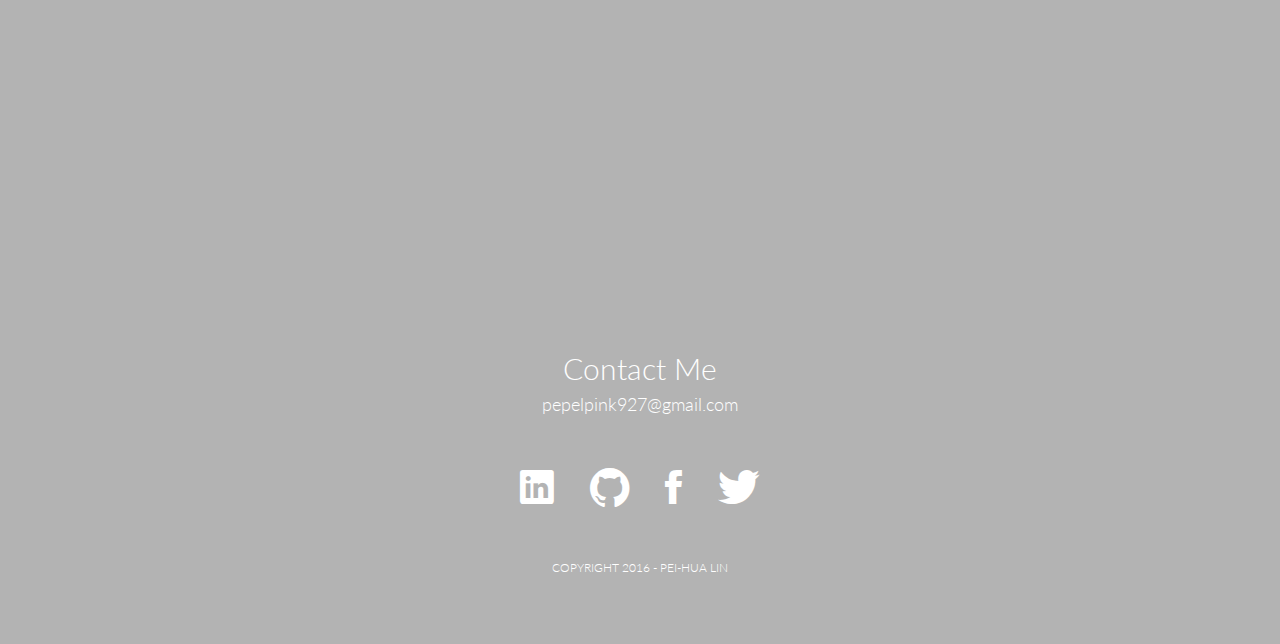
==== commit c325395c: "img src" ====
--- a/index.html
+++ b/index.html
@@ -180,14 +180,14 @@
                 </div>
                 <!-- Image 2 -->
                 <div class="col-md-6 col-sm-6 col-xs-6 mix">
+                        <a href="assets/img/moviemovie2.png">
+                            <img class="img-responsive" src="assets/img/moviemovie2.png" /><!-- Image 2 source -->
+                        </a>
+                </div>
+                <!-- Image 3 -->
+                <div class="col-md-6 col-sm-6 col-xs-6 mix">
                         <a href="assets/img/moviemovie3.png">
-                            <img class="img-responsive" src="assets/img/moviemovie3.png" /><!-- Image 2 source -->
-                        </a>
-                </div>
-                <!-- Image 3 -->
-                <div class="col-md-6 col-sm-6 col-xs-6 mix">
-                        <a href="assets/img/moviemovie2.png">
-                            <img class="img-responsive" src="assets/img/moviemovie2.png" /><!-- Image 3 source -->
+                            <img class="img-responsive" src="assets/img/moviemovie3.png" /><!-- Image 3 source -->
                         </a>
                 </div>
                 <!-- Image 4 -->
